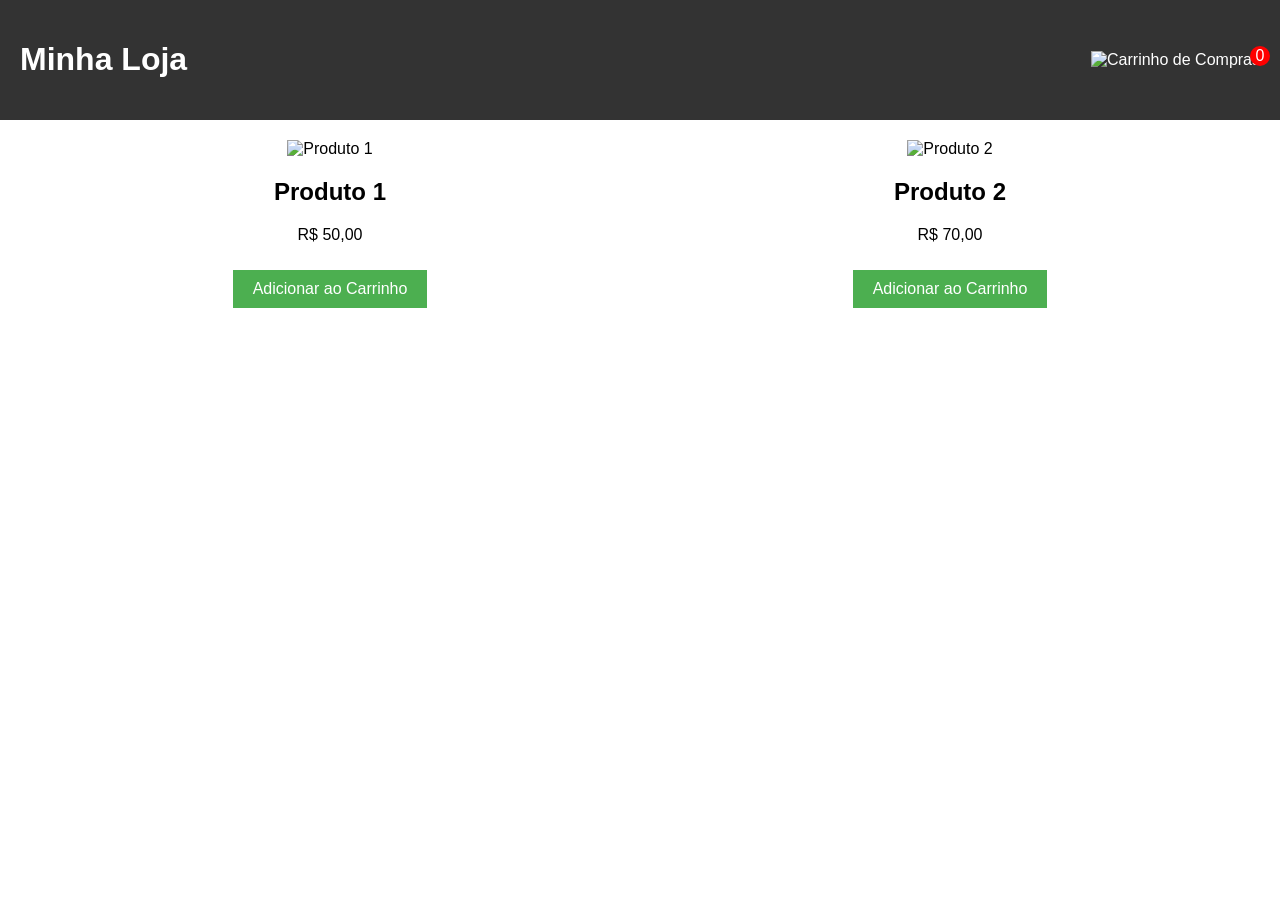
==== index.html @ ea7c8bf6 "Adicionando arquivos HTML, CSS e JS" ====
<!DOCTYPE html>
<html lang="pt-br">
<head>
  <meta charset="UTF-8">
  <meta http-equiv="X-UA-Compatible" content="IE=edge">
  <meta name="viewport" content="width=device-width, initial-scale=1.0">
  <title>Minha Loja</title>
  <link rel="stylesheet" href="/css/styles.css">
</head>
<body>
  <header>
    <h1>Minha Loja</h1>
    <div id="cart-icon">
      <img src="cart-icon.png" alt="Carrinho de Compras">
      <span id="cart-total">0</span>
    </div>
  </header>
  
  <main>
    <section class="products">
      <div class="product">
        <img src="product1.jpg" alt="Produto 1">
        <h2>Produto 1</h2>
        <p>R$ 50,00</p>
        <button class="add-to-cart" data-name="Produto 1" data-price="50">Adicionar ao Carrinho</button>
      </div>
      <div class="product">
        <img src="product2.jpg" alt="Produto 2">
        <h2>Produto 2</h2>
        <p>R$ 70,00</p>
        <button class="add-to-cart" data-name="Produto 2" data-price="70">Adicionar ao Carrinho</button>
      </div>
      <!-- Adicione mais produtos conforme necessário -->
    </section>
  </main>

  <div class="cart-overlay" id="cart-overlay">
    <div class="cart-modal">
      <h2>Carrinho de Compras</h2>
      <ul id="cart-items"></ul>
      <p id="cart-total-price">Total: R$ <span id="total-price">0</span></p>
      <button id="close-cart">X</button>
      <button id="checkout-button">Concluir Compra</button>
    </div>
  </div>

  <script src="/js/script.js"></script>
</body>
</html>
---- css/styles.css ----
/* Adicione ou ajuste o estilo conforme necessário */

body {
  font-family: Arial, sans-serif;
  margin: 0;
  padding: 0;
}

header {
  background-color: #333;
  color: #fff;
  display: flex;
  justify-content: space-between;
  align-items: center;
  padding: 20px;
}

#cart-icon {
  position: relative;
  cursor: pointer;
}

#cart-icon img {
  width: 30px;
}

#cart-total {
  position: absolute;
  top: -5px;
  right: -10px;
  background-color: red;
  color: white;
  border-radius: 50%;
  width: 20px;
  height: 20px;
  display: flex;
  justify-content: center;
  align-items: center;
}

main {
  padding: 20px;
}

.products {
  display: flex;
  flex-wrap: wrap;
  justify-content: space-around;
}

.product {
  width: 200px;
  margin-bottom: 20px;
  text-align: center;
}

.product img {
  width: 100%;
}

.add-to-cart {
  background-color: #4CAF50;
  border: none;
  color: white;
  padding: 10px 20px;
  text-align: center;
  text-decoration: none;
  display: inline-block;
  font-size: 16px;
  margin-top: 10px;
  cursor: pointer;
}

.cart-overlay {
  display: none;
  position: fixed;
  top: 0;
  left: 0;
  width: 100%;
  height: 100%;
  background-color: rgba(0, 0, 0, 0.5);
  justify-content: center;
  align-items: center;
}

.cart-modal {
  background-color: white;
  padding: 20px;
  border-radius: 5px;
  position: relative;
}

#close-cart {
  position: absolute;
  top: 10px;
  right: 10px;
}

#checkout-button {
  display: block;
  width: 100%;
  padding: 10px;
  margin-top: 20px;
}

.decrease-button {
  background-color: #f44336;
  border: none;
  color: white;
  padding: 5px 10px;
  text-align: center;
  text-decoration: none;
  display: inline-block;
  font-size: 14px;
  margin-top: 5px;
  margin-left: 10px;
  cursor: pointer;
}
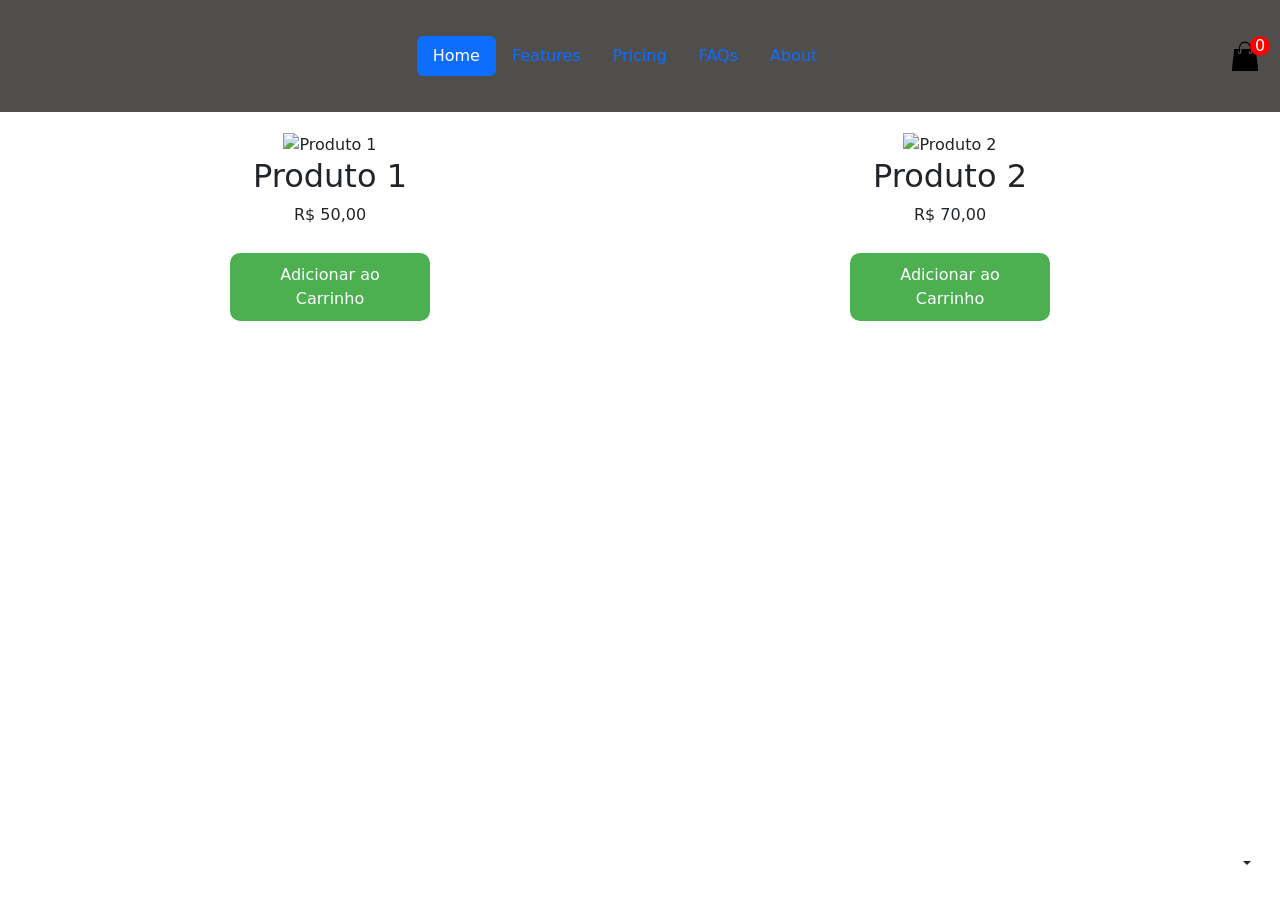
==== commit f2fb4a83: "Importando o Bootstrap" ====
--- a/index.html
+++ b/index.html
@@ -6,44 +6,90 @@
   <meta name="viewport" content="width=device-width, initial-scale=1.0">
   <title>Minha Loja</title>
   <link rel="stylesheet" href="/css/styles.css">
+  <link href="https://cdn.jsdelivr.net/npm/bootstrap@5.3.3/dist/css/bootstrap.min.css" rel="stylesheet" integrity="sha384-QWTKZyjpPEjISv5WaRU9OFeRpok6YctnYmDr5pNlyT2bRjXh0JMhjY6hW+ALEwIH" crossorigin="anonymous">
 </head>
-<body>
+  <!--Barra navegavel importada do bootstrap-->
   <header>
-    <h1>Minha Loja</h1>
-    <div id="cart-icon">
-      <img src="cart-icon.png" alt="Carrinho de Compras">
+    <div class="container">
+      <header class="d-flex justify-content-center py-3">
+        <ul class="nav nav-pills">
+          <li class="nav-item"><a href="#" class="nav-link active" aria-current="page">Home</a></li>
+          <li class="nav-item"><a href="#" class="nav-link">Features</a></li>
+          <li class="nav-item"><a href="#" class="nav-link">Pricing</a></li>
+          <li class="nav-item"><a href="#" class="nav-link">FAQs</a></li>
+          <li class="nav-item"><a href="#" class="nav-link">About</a></li>
+        </ul>
+      </header>
+    </div>
+     <!--Icone sacola de compras-->
+     <div id="cart-icon">
+      <img src="/img/sacola-de-compras-50-esc.png" alt="Sacola de Compras">
       <span id="cart-total">0</span>
     </div>
   </header>
-  
-  <main>
-    <section class="products">
-      <div class="product">
-        <img src="product1.jpg" alt="Produto 1">
-        <h2>Produto 1</h2>
-        <p>R$ 50,00</p>
-        <button class="add-to-cart" data-name="Produto 1" data-price="50">Adicionar ao Carrinho</button>
+  <body>
+    <main>
+      <section class="products">
+        <div class="product">
+          <img src="product1.jpg" alt="Produto 1">
+          <h2>Produto 1</h2>
+          <p>R$ 50,00</p>
+          <button class="add-to-cart" data-name="Produto 1" data-price="50">Adicionar ao Carrinho</button>
+        </div>
+        <div class="product">
+          <img src="product2.jpg" alt="Produto 2">
+          <h2>Produto 2</h2>
+          <p>R$ 70,00</p>
+          <button class="add-to-cart" data-name="Produto 2" data-price="70">Adicionar ao Carrinho</button>
+        </div>
+        <!-- Adicione mais produtos conforme necessário -->
+      </section>
+    </main>
+
+
+    <div class="cart-overlay" id="cart-overlay">
+      <div class="cart-modal">
+        <h2>Sacola de Compras</h2>
+        <ul id="cart-items"></ul>
+        <p id="cart-total-price">Total: R$ <span id="total-price">0</span></p>
+        <button id="close-cart">X</button>
+        <button id="checkout-button">Concluir Compra</button>
       </div>
-      <div class="product">
-        <img src="product2.jpg" alt="Produto 2">
-        <h2>Produto 2</h2>
-        <p>R$ 70,00</p>
-        <button class="add-to-cart" data-name="Produto 2" data-price="70">Adicionar ao Carrinho</button>
-      </div>
-      <!-- Adicione mais produtos conforme necessário -->
-    </section>
-  </main>
+    </div>
+      <!--Modo noturno-->
+    <div class="dropdown position-fixed bottom-0 end-0 mb-3 me-3 bd-mode-toggle">
+        <button class="btn btn-bd-primary py-2 dropdown-toggle d-flex align-items-center" id="bd-theme" type="button" aria-expanded="false" data-bs-toggle="dropdown" aria-label="Toggle theme (dark)">
+          <svg class="bi my-1 theme-icon-active" width="1em" height="1em"><use href="#moon-stars-fill"></use></svg>
+          <span class="visually-hidden" id="bd-theme-text">Toggle theme</span>
+        </button>
+        <ul class="dropdown-menu dropdown-menu-end shadow" aria-labelledby="bd-theme-text" style="">
+          <li>
+            <button type="button" class="dropdown-item d-flex align-items-center" data-bs-theme-value="light" aria-pressed="false">
+              <svg class="bi me-2 opacity-50" width="1em" height="1em"><use href="#sun-fill"></use></svg>
+              Light
+              <svg class="bi ms-auto d-none" width="1em" height="1em"><use href="#check2"></use></svg>
+            </button>
+          </li>
+          <li>
+            <button type="button" class="dropdown-item d-flex align-items-center active" data-bs-theme-value="dark" aria-pressed="true">
+              <svg class="bi me-2 opacity-50" width="1em" height="1em"><use href="#moon-stars-fill"></use></svg>
+              Dark
+              <svg class="bi ms-auto d-none" width="1em" height="1em"><use href="#check2"></use></svg>
+            </button>
+          </li>
+          <li>
+            <button type="button" class="dropdown-item d-flex align-items-center" data-bs-theme-value="auto" aria-pressed="false">
+              <svg class="bi me-2 opacity-50" width="1em" height="1em"><use href="#circle-half"></use></svg>
+              Auto
+              <svg class="bi ms-auto d-none" width="1em" height="1em"><use href="#check2"></use></svg>
+            </button>
+          </li>
+        </ul>
+    </div>
 
-  <div class="cart-overlay" id="cart-overlay">
-    <div class="cart-modal">
-      <h2>Carrinho de Compras</h2>
-      <ul id="cart-items"></ul>
-      <p id="cart-total-price">Total: R$ <span id="total-price">0</span></p>
-      <button id="close-cart">X</button>
-      <button id="checkout-button">Concluir Compra</button>
-    </div>
-  </div>
+    <script src="/js/script.js"></script>
+    <script src="../assets/dist/js/bootstrap.bundle.min.js"></script>
+    <script src="https://cdn.jsdelivr.net/npm/bootstrap@5.3.3/dist/js/bootstrap.bundle.min.js" integrity="sha384-YvpcrYf0tY3lHB60NNkmXc5s9fDVZLESaAA55NDzOxhy9GkcIdslK1eN7N6jIeHz" crossorigin="anonymous"></script>
+  </body>
+</html>
 
-  <script src="/js/script.js"></script>
-</body>
-</html>
--- a/css/styles.css
+++ b/css/styles.css
@@ -1,3 +1,4 @@
+
 /* Adicione ou ajuste o estilo conforme necessário */
 
 body {
@@ -7,7 +8,7 @@
 }
 
 header {
-  background-color: #333;
+  background-color: #504d4d;
   color: #fff;
   display: flex;
   justify-content: space-between;
@@ -69,6 +70,7 @@
   font-size: 16px;
   margin-top: 10px;
   cursor: pointer;
+  border-radius: 10px;
 }
 
 .cart-overlay {
@@ -88,6 +90,7 @@
   padding: 20px;
   border-radius: 5px;
   position: relative;
+  border-radius: 10px;
 }
 
 #close-cart {
@@ -97,10 +100,12 @@
 }
 
 #checkout-button {
+  background-color: #4CAF50;
   display: block;
-  width: 100%;
+  width: 60%;
   padding: 10px;
-  margin-top: 20px;
+  border-radius: 10px;
+  margin:0 auto;
 }
 
 .decrease-button {
@@ -116,3 +121,19 @@
   margin-left: 10px;
   cursor: pointer;
 }
+
+.form-control-dark {
+  border-color: var(--bs-gray);
+}
+.form-control-dark:focus {
+  border-color: #fff;
+  box-shadow: 0 0 0 .25rem rgba(255, 255, 255, .25);
+}
+
+.text-small {
+  font-size: 85%;
+}
+
+.dropdown-toggle:not(:focus) {
+  outline: 0;
+}
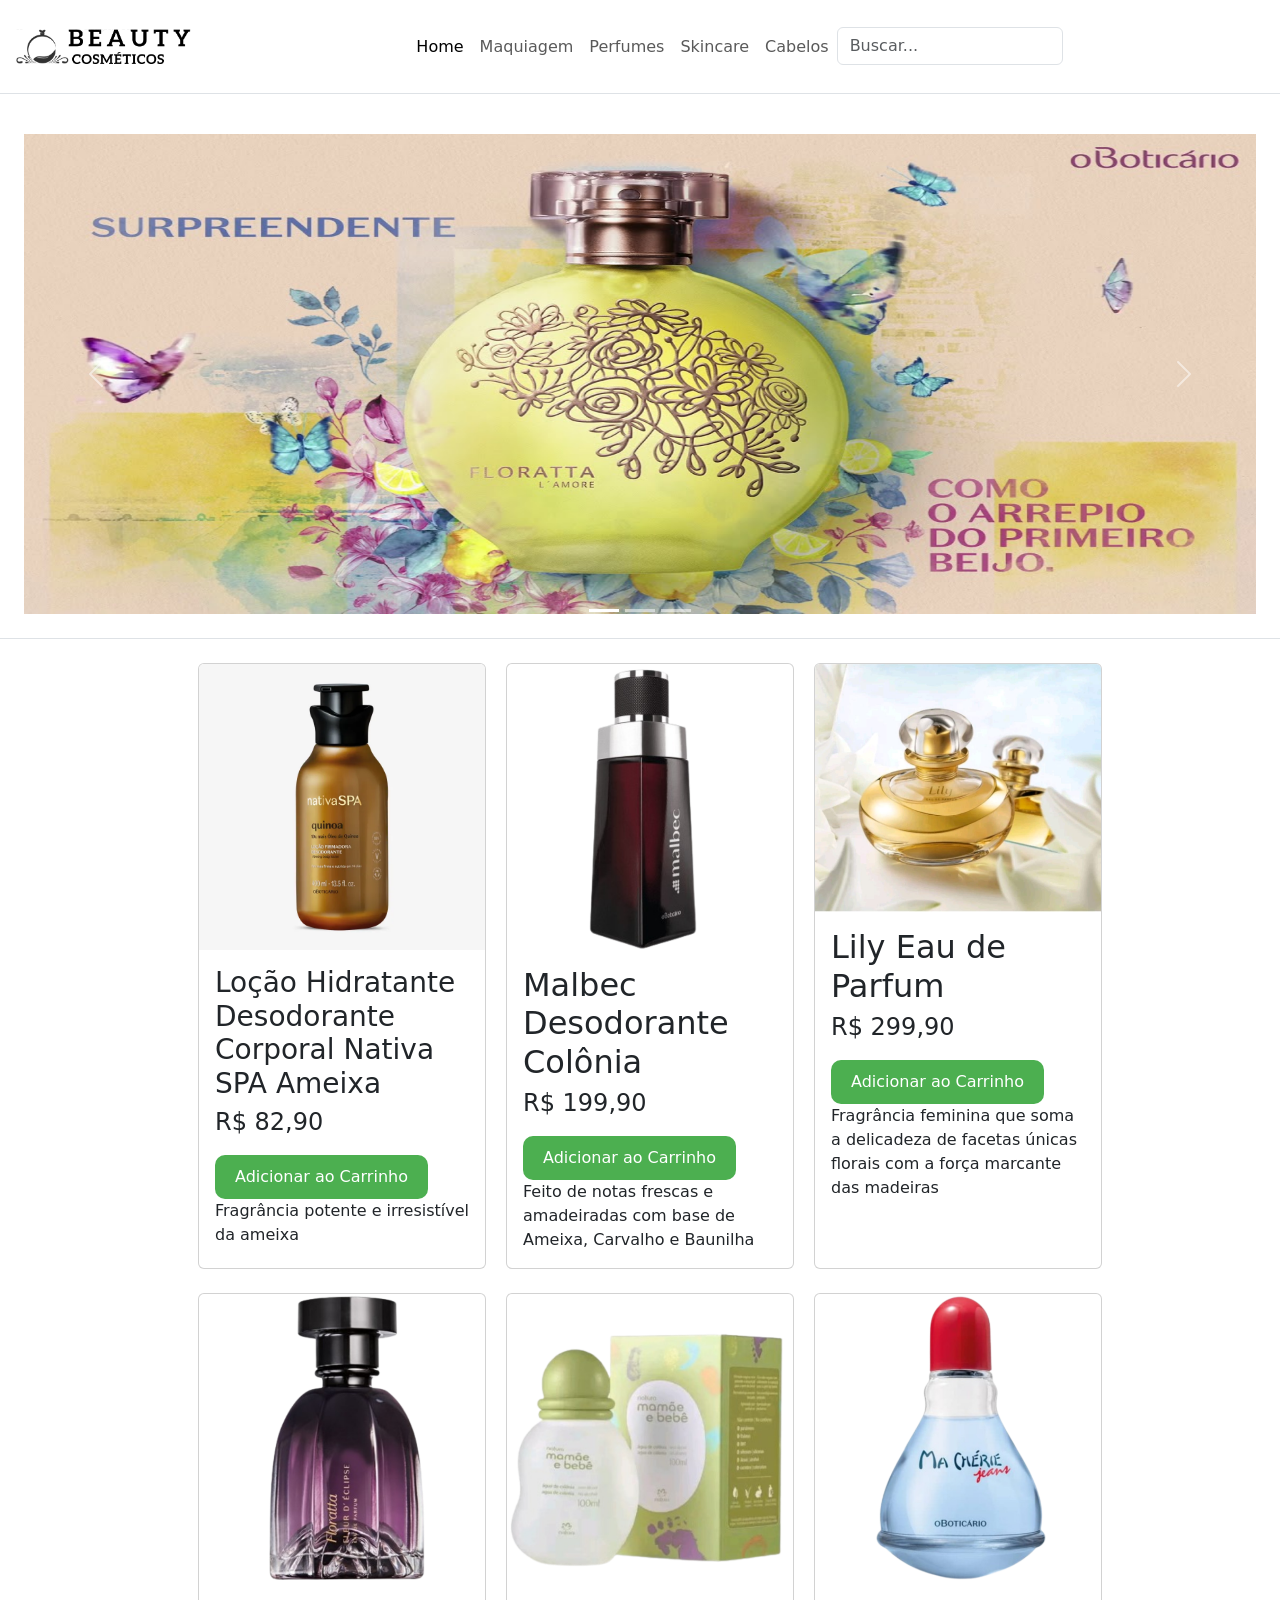
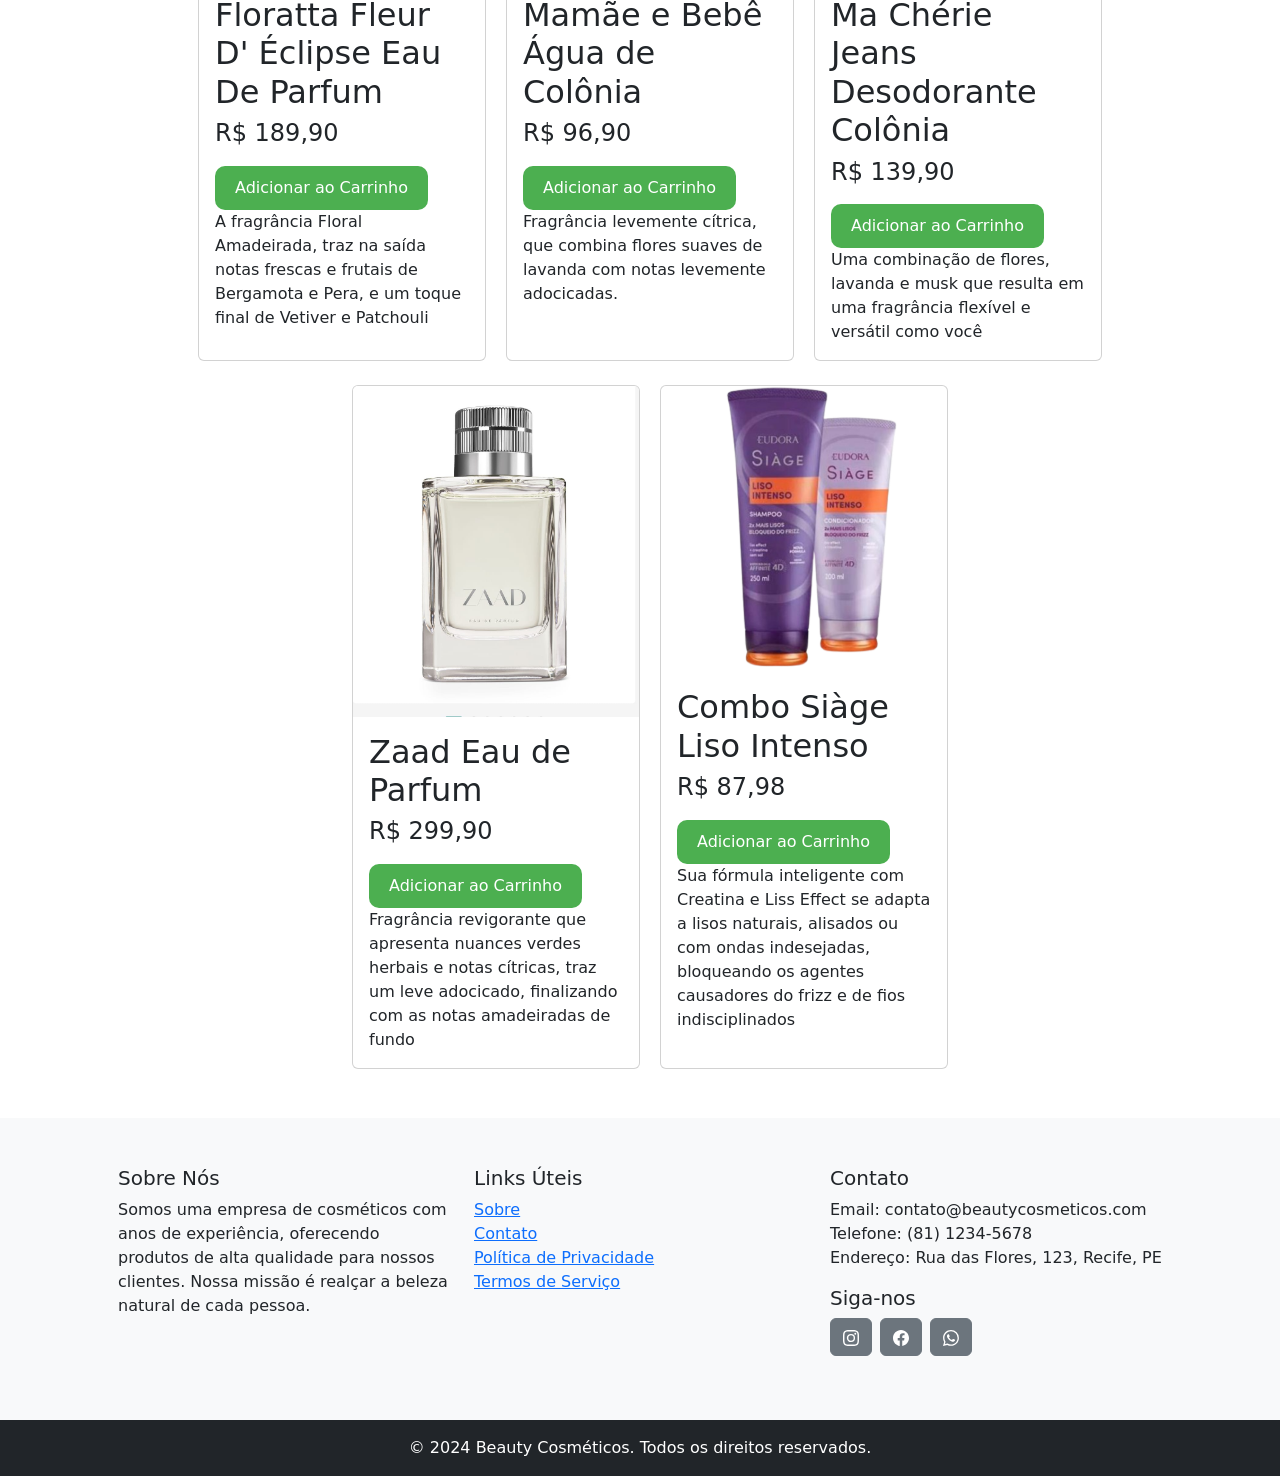
==== commit b63bdc9c: "Adicionando mais produtos e paginas de produtos" ====
--- a/index.html
+++ b/index.html
@@ -1,95 +1,235 @@
-<!DOCTYPE html>
+<!doctype html>
 <html lang="pt-br">
-<head>
-  <meta charset="UTF-8">
-  <meta http-equiv="X-UA-Compatible" content="IE=edge">
-  <meta name="viewport" content="width=device-width, initial-scale=1.0">
-  <title>Minha Loja</title>
-  <link rel="stylesheet" href="/css/styles.css">
-  <link href="https://cdn.jsdelivr.net/npm/bootstrap@5.3.3/dist/css/bootstrap.min.css" rel="stylesheet" integrity="sha384-QWTKZyjpPEjISv5WaRU9OFeRpok6YctnYmDr5pNlyT2bRjXh0JMhjY6hW+ALEwIH" crossorigin="anonymous">
-</head>
-  <!--Barra navegavel importada do bootstrap-->
-  <header>
-    <div class="container">
-      <header class="d-flex justify-content-center py-3">
-        <ul class="nav nav-pills">
-          <li class="nav-item"><a href="#" class="nav-link active" aria-current="page">Home</a></li>
-          <li class="nav-item"><a href="#" class="nav-link">Features</a></li>
-          <li class="nav-item"><a href="#" class="nav-link">Pricing</a></li>
-          <li class="nav-item"><a href="#" class="nav-link">FAQs</a></li>
-          <li class="nav-item"><a href="#" class="nav-link">About</a></li>
-        </ul>
-      </header>
-    </div>
-     <!--Icone sacola de compras-->
-     <div id="cart-icon">
-      <img src="/img/sacola-de-compras-50-esc.png" alt="Sacola de Compras">
-      <span id="cart-total">0</span>
-    </div>
-  </header>
-  <body>
-    <main>
-      <section class="products">
-        <div class="product">
-          <img src="product1.jpg" alt="Produto 1">
-          <h2>Produto 1</h2>
-          <p>R$ 50,00</p>
-          <button class="add-to-cart" data-name="Produto 1" data-price="50">Adicionar ao Carrinho</button>
+  <head>
+    <meta charset="utf-8">
+    <meta name="viewport" content="width=device-width, initial-scale=1">
+    <title>Beauty Cosméticos</title>
+    <link href="/css/styles.css" rel="stylesheet">
+    <link href="https://cdn.jsdelivr.net/npm/bootstrap@5.3.3/dist/css/bootstrap.min.css" rel="stylesheet" integrity="sha384-QWTKZyjpPEjISv5WaRU9OFeRpok6YctnYmDr5pNlyT2bRjXh0JMhjY6hW+ALEwIH" crossorigin="anonymous">
+  </head>
+
+  <body >
+    <header class="p-3 mb-3 border-bottom">
+        <nav class="navbar navbar-expand-sm navbar-light bg-ligth">
+            <a href="/index.html" class="navbar-brand mb-0 h1">
+                <img class="d-line-block aling-top" 
+                src="/img/logo.png" width="175" height="35" alt="Beauty Cosméticos">
+            </a>
+            <div class="collapse.navbar-collapse mx-auto" id="navbarNav"> 
+                <ul class="navbar-nav">
+                    <li class="nav-itm active">
+                        <a href="/index.html" class="nav-link active">Home</a>
+                    </li>
+                    <li class="nav-itm active">
+                        <a href="#" class="nav-link">Maquiagem</a>
+                    </li>
+                    <li class="nav-itm active">
+                        <a href="#" class="nav-link">Perfumes</a>
+                    </li>
+                    <li class="nav-itm active">
+                        <a href="#" class="nav-link">Skincare</a>
+                    </li>
+                    <li class="nav-itm active">
+                        <a href="#" class="nav-link">Cabelos</a>
+                    </li>
+
+                <form class="buscar" role="search">
+                    <input type="search" class="form-control" placeholder="Buscar..." aria-label="Buscar">
+                </form>
+                </ul>
+            </div>
+
+        </nav>
+    </header>
+
+    <div class="b-example-divider"></div>
+    <div id="products-carousel" class="carousel slide p-4 mb-4 border-bottom" data-bs-ride="carousel" data-bs-interval="4000">
+        <div class="carousel-indicators">
+            <button type="button" data-bs-target="#products-carousel" data-bs-slide-to="0" class="active" aria-current="true" aria-label="Slide 1"></button>
+            <button type="button" data-bs-target="#products-carousel" data-bs-slide-to="1" aria-label="Slide 2"></button>
+            <button type="button" data-bs-target="#products-carousel" data-bs-slide-to="2" aria-label="Slide 3"></button>
+          </div>
+        <div class="carousel-inner">
+          <div class="carousel-item active c-item">
+            <img src="./img/florata-teste.jpg" class="d-block w-100 c-img" alt="slide 1">
+          </div>
+          <div class="carousel-item c-item">
+            <img src="/img/malbec-teste.jpg" class="d-block w-100 c-img" alt="slide 2">
+          </div>
+          <div class="carousel-item c-item">
+            <img src="/img/malbec-teste2.jpg" class="d-block w-100 c-img" alt="slide 3">
+          </div>
         </div>
-        <div class="product">
-          <img src="product2.jpg" alt="Produto 2">
-          <h2>Produto 2</h2>
-          <p>R$ 70,00</p>
-          <button class="add-to-cart" data-name="Produto 2" data-price="70">Adicionar ao Carrinho</button>
-        </div>
-        <!-- Adicione mais produtos conforme necessário -->
-      </section>
-    </main>
-
-
-    <div class="cart-overlay" id="cart-overlay">
-      <div class="cart-modal">
-        <h2>Sacola de Compras</h2>
-        <ul id="cart-items"></ul>
-        <p id="cart-total-price">Total: R$ <span id="total-price">0</span></p>
-        <button id="close-cart">X</button>
-        <button id="checkout-button">Concluir Compra</button>
+        <section class = "carousel-control">
+            <button class="carousel-control-prev" type="button" data-bs-target="#products-carousel" data-bs-slide="prev">
+                <span class="carousel-control-prev-icon" aria-hidden="true"></span>
+                <span class="visually-hidden">Previous</span>
+            </button>
+            <button class="carousel-control-next" type="button" data-bs-target="#products-carousel" data-bs-slide="next">
+                <span class="carousel-control-next-icon" aria-hidden="true"></span>
+                <span class="visually-hidden">Next</span>
+            </button>
+        </section>
       </div>
-    </div>
-      <!--Modo noturno-->
-    <div class="dropdown position-fixed bottom-0 end-0 mb-3 me-3 bd-mode-toggle">
-        <button class="btn btn-bd-primary py-2 dropdown-toggle d-flex align-items-center" id="bd-theme" type="button" aria-expanded="false" data-bs-toggle="dropdown" aria-label="Toggle theme (dark)">
-          <svg class="bi my-1 theme-icon-active" width="1em" height="1em"><use href="#moon-stars-fill"></use></svg>
-          <span class="visually-hidden" id="bd-theme-text">Toggle theme</span>
-        </button>
-        <ul class="dropdown-menu dropdown-menu-end shadow" aria-labelledby="bd-theme-text" style="">
-          <li>
-            <button type="button" class="dropdown-item d-flex align-items-center" data-bs-theme-value="light" aria-pressed="false">
-              <svg class="bi me-2 opacity-50" width="1em" height="1em"><use href="#sun-fill"></use></svg>
-              Light
-              <svg class="bi ms-auto d-none" width="1em" height="1em"><use href="#check2"></use></svg>
-            </button>
-          </li>
-          <li>
-            <button type="button" class="dropdown-item d-flex align-items-center active" data-bs-theme-value="dark" aria-pressed="true">
-              <svg class="bi me-2 opacity-50" width="1em" height="1em"><use href="#moon-stars-fill"></use></svg>
-              Dark
-              <svg class="bi ms-auto d-none" width="1em" height="1em"><use href="#check2"></use></svg>
-            </button>
-          </li>
-          <li>
-            <button type="button" class="dropdown-item d-flex align-items-center" data-bs-theme-value="auto" aria-pressed="false">
-              <svg class="bi me-2 opacity-50" width="1em" height="1em"><use href="#circle-half"></use></svg>
-              Auto
-              <svg class="bi ms-auto d-none" width="1em" height="1em"><use href="#check2"></use></svg>
-            </button>
-          </li>
-        </ul>
-    </div>
-
-    <script src="/js/script.js"></script>
-    <script src="../assets/dist/js/bootstrap.bundle.min.js"></script>
+
+        <!-- Produtos-->
+      <main>
+        <section class="products-card">
+
+            <div class="card mb-4" style="width: 18rem;">
+                <a href="/product-1.html"><img src="/img/quinoa3.png" alt="spaAmeixa" class="card-img-top"></a>
+                <div class="card-body">
+                    <h3>Loção Hidratante Desodorante Corporal Nativa SPA Ameixa</h3>
+                    <h4>R$ 82,90</h4>
+                    <button class="add-to-cart" data-name="spaAmeixa" data-price="82.90">Adicionar ao Carrinho</button>
+                    <p class="card-text">Fragrância potente e irresistível da ameixa</p>
+                </div>
+              </div>
+
+              <div class="card mb-4" style="width: 18rem;">
+                <img src="/img/malbec.png" alt="malbec" class="card-img-top" >
+                <div class="card-body">
+                    <h2>Malbec Desodorante Colônia</h2>
+                    <h4>R$ 199,90</h4>
+                    <button class="add-to-cart" data-name="malbec" data-price="199.9">Adicionar ao Carrinho</button>
+                    <p class="card-text">Feito de notas frescas e amadeiradas com base de Ameixa, Carvalho e Baunilha</p>
+                </div>
+              </div>
+
+              <div class="card mb-4" style="width: 18rem;">
+                <img src="/img/lilieau.jpeg" alt="lilyEau" class="card-img-top" >
+                <div class="card-body">
+                    <h2>Lily Eau de Parfum </h2>
+                    <h4>R$ 299,90</h4>
+                    <button class="add-to-cart" data-name="lilyEau" data-price="299.9">Adicionar ao Carrinho</button>
+                    <p class="card-text">Fragrância feminina que soma a delicadeza de facetas únicas florais com a força marcante das madeiras</p>
+                </div>
+              </div>
+
+              <div class="card mb-4" style="width: 18rem;">
+                <img src="/img/floratta.png" alt="florataFleur" class="card-img-top" >
+                <div class="card-body">
+                    <h2>Floratta Fleur D' Éclipse Eau De Parfum</h2>
+                    <h4>R$ 189,90</h4>
+                    <button class="add-to-cart" data-name="florataFleur" data-price="189.9">Adicionar ao Carrinho</button>
+                    <p class="card-text">A fragrância Floral Amadeirada, traz na saída notas frescas e frutais de Bergamota e Pera, e um toque final de Vetiver e Patchouli</p>
+                </div>
+              </div>
+
+              <div class="card mb-4" style="width: 18rem;">
+                <img src="/img/maebb.png" alt="mamaeBebe" class="card-img-top" >
+                <div class="card-body">
+                    <h2>Mamãe e Bebê Água de Colônia</h2>
+                    <h4>R$ 96,90</h4>
+                    <button class="add-to-cart" data-name="mamaeBebe" data-price="96.9">Adicionar ao Carrinho</button>
+                    <p class="card-text">Fragrância levemente cítrica, que combina flores suaves de lavanda com notas levemente adocicadas.</p>
+                </div>
+              </div>  
+
+              <div class="card mb-4" style="width: 18rem;">
+                <img src="/img/macherie.png" alt="maCherie" class="card-img-top" >
+                <div class="card-body">
+                    <h2>Ma Chérie Jeans Desodorante Colônia</h2>
+                    <h4>R$ 139,90</h4>
+                    <button class="add-to-cart" data-name="maCherie" data-price="139.9">Adicionar ao Carrinho</button>
+                    <p class="card-text">Uma combinação de flores, lavanda e musk que resulta em uma fragrância flexível e versátil como você</p>
+                </div>
+              </div> 
+
+              <div class="card mb-4" style="width: 18rem;">
+                <img src="/img/zaadEau.jpeg" alt="zaadEau" class="card-img-top" >
+                <div class="card-body">
+                    <h2>Zaad Eau de Parfum</h2>
+                    <h4>R$ 299,90</h4>
+                    <button class="add-to-cart" data-name="zaadEau" data-price="299.9">Adicionar ao Carrinho</button>
+                    <p class="card-text">Fragrância revigorante que apresenta nuances verdes herbais e notas cítricas, traz um leve adocicado, finalizando com as notas amadeiradas de fundo</p>
+                </div>
+              </div> 
+
+              <div class="card mb-4" style="width: 18rem;">
+                <img src="/img/siege.png" alt="siege" class="card-img-top" >
+                <div class="card-body">
+                    <h2>Combo Siàge Liso Intenso</h2>
+                    <h4>R$ 87,98</h4>
+                    <button class="add-to-cart" data-name="siege" data-price="87.98">Adicionar ao Carrinho</button>
+                    <p class="card-text">Sua fórmula inteligente com Creatina e Liss Effect se adapta a lisos naturais, alisados ou com ondas indesejadas, bloqueando os agentes causadores do frizz e de fios indisciplinados</p>
+                </div>
+              </div> 
+
+        </section>
+      </main>
+
+     <!-----------Importando o JavaScript----------->
+     <script src="/js/script.js"></script>
+     <script src="js/events.js"></script>
+     <script src="js/cart.js"></script>
+     <script src="js/comments.js"></script>
+
+     <script src="https://code.jquery.com/jquery-3.5.1.slim.min.js"></script>
+     <script src="https://cdn.jsdelivr.net/npm/@popperjs/core@2.5.4/dist/umd/popper.min.js"></script>
+     <script src="https://stackpath.bootstrapcdn.com/bootstrap/4.5.2/js/bootstrap.min.js"></script>
     <script src="https://cdn.jsdelivr.net/npm/bootstrap@5.3.3/dist/js/bootstrap.bundle.min.js" integrity="sha384-YvpcrYf0tY3lHB60NNkmXc5s9fDVZLESaAA55NDzOxhy9GkcIdslK1eN7N6jIeHz" crossorigin="anonymous"></script>
   </body>
+
+  <footer class="bg-light">
+    <div class="container p-5">
+        <div class="row">
+            <!-- Sobre a empresa -->
+            <div class="col-md-4">
+                <h5>Sobre Nós</h5>
+                <p>Somos uma empresa de cosméticos com anos de experiência, oferecendo produtos de alta qualidade para nossos clientes. Nossa missão é realçar a beleza natural de cada pessoa.</p>
+            </div>
+            
+            <!-- Links úteis -->
+            <div class="col-md-4">
+                <h5>Links Úteis</h5>
+                <ul class="list-unstyled">
+                    <li><a href="#">Sobre</a></li>
+                    <li><a href="#">Contato</a></li>
+                    <li><a href="#">Política de Privacidade</a></li>
+                    <li><a href="#">Termos de Serviço</a></li>
+                </ul>
+            </div>
+            
+            <!-- Informações de contato -->
+            <div class="col-md-4">
+                <h5>Contato</h5>
+                <ul class="list-unstyled">
+                    <li>Email: contato@beautycosmeticos.com</li>
+                    <li>Telefone: (81) 1234-5678</li>
+                    <li>Endereço: Rua das Flores, 123, Recife, PE</li>
+                </ul>
+                
+                <!-- Redes Sociais -->
+                <h5>Siga-nos</h5>
+                <ul class="list-unstyled d-flex">
+                    <li><button type="button" class="btn btn-secondary me-2">
+                        <svg xmlns="http://www.w3.org/2000/svg" width="16" height="16" fill="currentColor" class="bi bi-instagram" viewBox="0 0 16 16">
+                        <path d="M8 0C5.829 0 5.556.01 4.703.048 3.85.088 3.269.222 2.76.42a3.9 3.9 0 0 0-1.417.923A3.9 3.9 0 0 0 .42 2.76C.222 3.268.087 3.85.048 4.7.01 5.555 0 5.827 0 8.001c0 2.172.01 2.444.048 3.297.04.852.174 1.433.372 1.942.205.526.478.972.923 1.417.444.445.89.719 1.416.923.51.198 1.09.333 1.942.372C5.555 15.99 5.827 16 8 16s2.444-.01 3.298-.048c.851-.04 1.434-.174 1.943-.372a3.9 3.9 0 0 0 1.416-.923c.445-.445.718-.891.923-1.417.197-.509.332-1.09.372-1.942C15.99 10.445 16 10.173 16 8s-.01-2.445-.048-3.299c-.04-.851-.175-1.433-.372-1.941a3.9 3.9 0 0 0-.923-1.417A3.9 3.9 0 0 0 13.24.42c-.51-.198-1.092-.333-1.943-.372C10.443.01 10.172 0 7.998 0zm-.717 1.442h.718c2.136 0 2.389.007 3.232.046.78.035 1.204.166 1.486.275.373.145.64.319.92.599s.453.546.598.92c.11.281.24.705.275 1.485.039.843.047 1.096.047 3.231s-.008 2.389-.047 3.232c-.035.78-.166 1.203-.275 1.485a2.5 2.5 0 0 1-.599.919c-.28.28-.546.453-.92.598-.28.11-.704.24-1.485.276-.843.038-1.096.047-3.232.047s-2.39-.009-3.233-.047c-.78-.036-1.203-.166-1.485-.276a2.5 2.5 0 0 1-.92-.598 2.5 2.5 0 0 1-.6-.92c-.109-.281-.24-.705-.275-1.485-.038-.843-.046-1.096-.046-3.233s.008-2.388.046-3.231c.036-.78.166-1.204.276-1.486.145-.373.319-.64.599-.92s.546-.453.92-.598c.282-.11.705-.24 1.485-.276.738-.034 1.024-.044 2.515-.045zm4.988 1.328a.96.96 0 1 0 0 1.92.96.96 0 0 0 0-1.92m-4.27 1.122a4.109 4.109 0 1 0 0 8.217 4.109 4.109 0 0 0 0-8.217m0 1.441a2.667 2.667 0 1 1 0 5.334 2.667 2.667 0 0 1 0-5.334"></path>
+                        </svg>
+                    </button></li>
+
+                    <li><button type="button" class="btn btn-secondary me-2">
+                        <svg xmlns="http://www.w3.org/2000/svg" width="16" height="16" fill="currentColor" class="bi bi-facebook" viewBox="0 0 16 16">
+                        <path d="M16 8.049c0-4.446-3.582-8.05-8-8.05C3.58 0-.002 3.603-.002 8.05c0 4.017 2.926 7.347 6.75 7.951v-5.625h-2.03V8.05H6.75V6.275c0-2.017 1.195-3.131 3.022-3.131.876 0 1.791.157 1.791.157v1.98h-1.009c-.993 0-1.303.621-1.303 1.258v1.51h2.218l-.354 2.326H9.25V16c3.824-.604 6.75-3.934 6.75-7.951"></path>
+                        </svg>
+                    </button></li>
+
+                    <li><button type="button" class="btn btn-secondary me-2">
+                        <svg xmlns="http://www.w3.org/2000/svg" width="16" height="16" fill="currentColor" class="bi bi-whatsapp" viewBox="0 0 16 16">
+                        <path d="M13.601 2.326A7.85 7.85 0 0 0 7.994 0C3.627 0 .068 3.558.064 7.926c0 1.399.366 2.76 1.057 3.965L0 16l4.204-1.102a7.9 7.9 0 0 0 3.79.965h.004c4.368 0 7.926-3.558 7.93-7.93A7.9 7.9 0 0 0 13.6 2.326zM7.994 14.521a6.6 6.6 0 0 1-3.356-.92l-.24-.144-2.494.654.666-2.433-.156-.251a6.56 6.56 0 0 1-1.007-3.505c0-3.626 2.957-6.584 6.591-6.584a6.56 6.56 0 0 1 4.66 1.931 6.56 6.56 0 0 1 1.928 4.66c-.004 3.639-2.961 6.592-6.592 6.592m3.615-4.934c-.197-.099-1.17-.578-1.353-.646-.182-.065-.315-.099-.445.099-.133.197-.513.646-.627.775-.114.133-.232.148-.43.05-.197-.1-.836-.308-1.592-.985-.59-.525-.985-1.175-1.103-1.372-.114-.198-.011-.304.088-.403.087-.088.197-.232.296-.346.1-.114.133-.198.198-.33.065-.134.034-.248-.015-.347-.05-.099-.445-1.076-.612-1.47-.16-.389-.323-.335-.445-.34-.114-.007-.247-.007-.38-.007a.73.73 0 0 0-.529.247c-.182.198-.691.677-.691 1.654s.71 1.916.81 2.049c.098.133 1.394 2.132 3.383 2.992.47.205.84.326 1.129.418.475.152.904.129 1.246.08.38-.058 1.171-.48 1.338-.943.164-.464.164-.86.114-.943-.049-.084-.182-.133-.38-.232"></path>
+                        </svg>
+                    </button></li>
+                </ul>
+            </div>
+        </div>
+    </div>
+        
+    <!-- Direitos Autorais -->
+    <div class="text-center p-3 bg-dark text-white">
+        &copy; 2024 Beauty Cosméticos. Todos os direitos reservados.
+    </div>
+    
+</footer>
+
 </html>
-
--- a/css/styles.css
+++ b/css/styles.css
@@ -1,52 +1,27 @@
-
-/* Adicione ou ajuste o estilo conforme necessário */
-
-body {
-  font-family: Arial, sans-serif;
-  margin: 0;
-  padding: 0;
+/* Customisando o carrocel*/
+.c-item {
+  height: 480px;
 }
 
-header {
-  background-color: #504d4d;
-  color: #fff;
-  display: flex;
-  justify-content: space-between;
-  align-items: center;
-  padding: 20px;
+.c-img {
+  height: 100%;
+  object-fit:fill;
 }
 
-#cart-icon {
-  position: relative;
-  cursor: pointer;
+.card{
+  margin-left: 20px;
 }
 
-#cart-icon img {
-  width: 30px;
+.list-unstyled d-flex{
+  margin: 5px;
 }
+/*-----------------------*/
 
-#cart-total {
-  position: absolute;
-  top: -5px;
-  right: -10px;
-  background-color: red;
-  color: white;
-  border-radius: 50%;
-  width: 20px;
-  height: 20px;
-  display: flex;
-  justify-content: center;
-  align-items: center;
-}
-
-main {
-  padding: 20px;
-}
-
-.products {
+.products-card {
   display: flex;
   flex-wrap: wrap;
-  justify-content: space-around;
+  padding: 0px 40px 25px 40px;
+  justify-content: center;
 }
 
 .product {
@@ -85,55 +60,27 @@
   align-items: center;
 }
 
-.cart-modal {
-  background-color: white;
-  padding: 20px;
-  border-radius: 5px;
-  position: relative;
-  border-radius: 10px;
+.col-md-6 {
+  text-align: justify;
+  font-family: sans-serif;
 }
 
-#close-cart {
-  position: absolute;
-  top: 10px;
-  right: 10px;
+.id {
+  text-align: justify;
+  font-family: sans-serif;
 }
 
-#checkout-button {
-  background-color: #4CAF50;
-  display: block;
-  width: 60%;
-  padding: 10px;
-  border-radius: 10px;
-  margin:0 auto;
+.footer {
+  background-color: lightblue;
+
 }
 
-.decrease-button {
-  background-color: #f44336;
-  border: none;
-  color: white;
-  padding: 5px 10px;
-  text-align: center;
-  text-decoration: none;
-  display: inline-block;
-  font-size: 14px;
-  margin-top: 5px;
-  margin-left: 10px;
-  cursor: pointer;
+.star {
+font-size: 20px;
+cursor: pointer;
 }
 
-.form-control-dark {
-  border-color: var(--bs-gray);
+.star:hover,
+.rated {
+color: gold;
 }
-.form-control-dark:focus {
-  border-color: #fff;
-  box-shadow: 0 0 0 .25rem rgba(255, 255, 255, .25);
-}
-
-.text-small {
-  font-size: 85%;
-}
-
-.dropdown-toggle:not(:focus) {
-  outline: 0;
-}
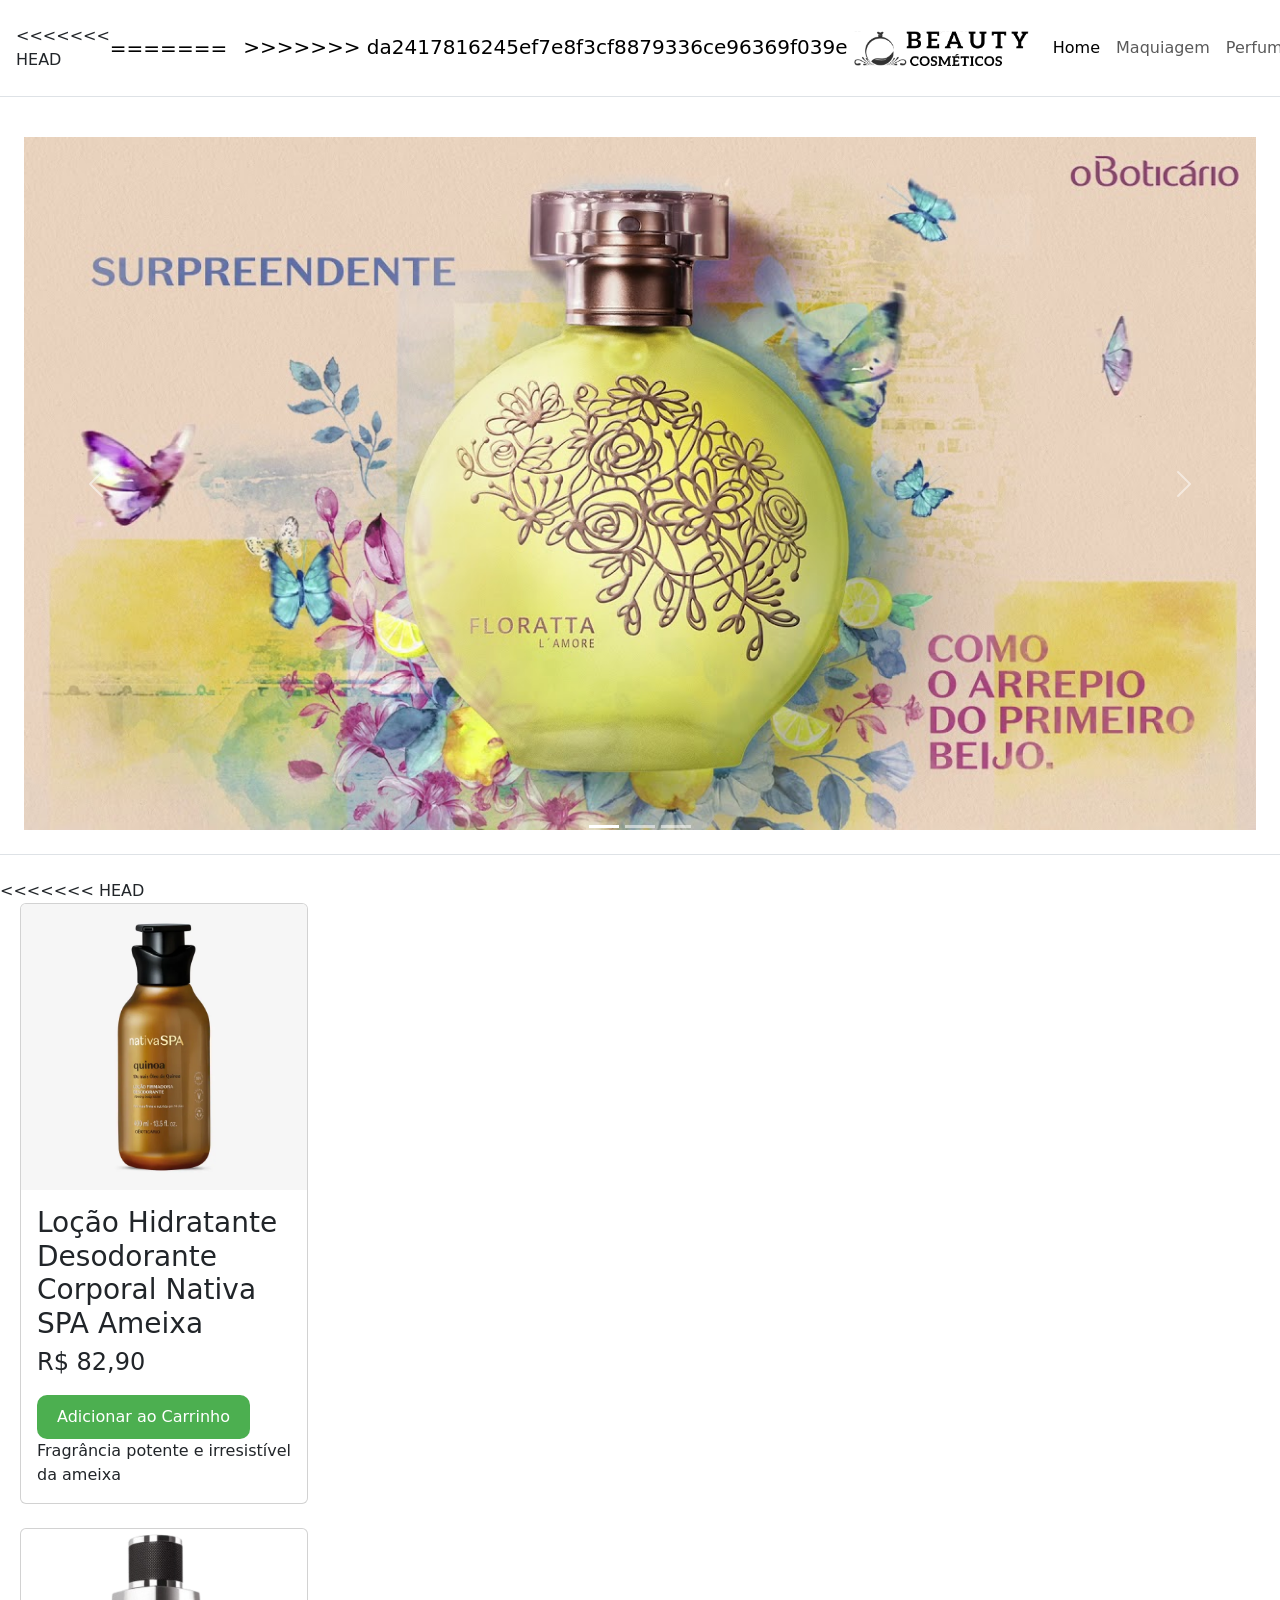
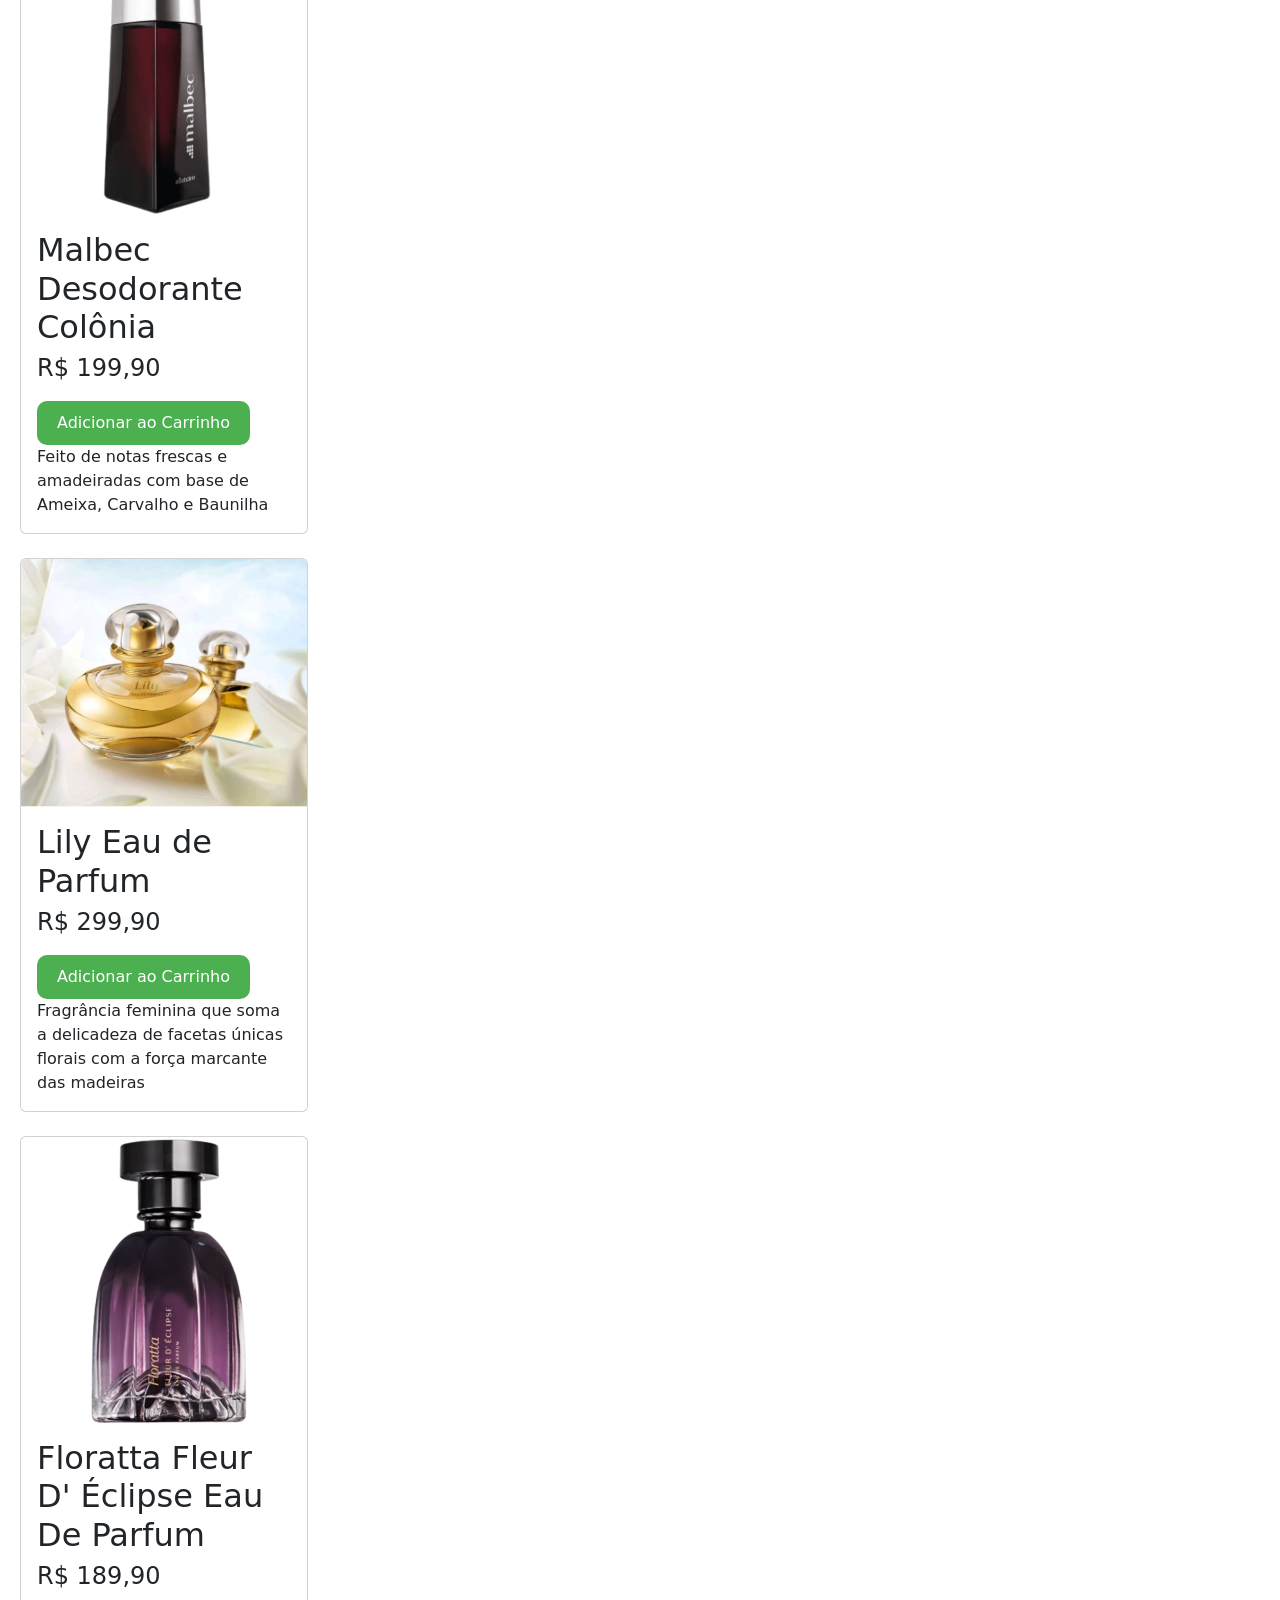
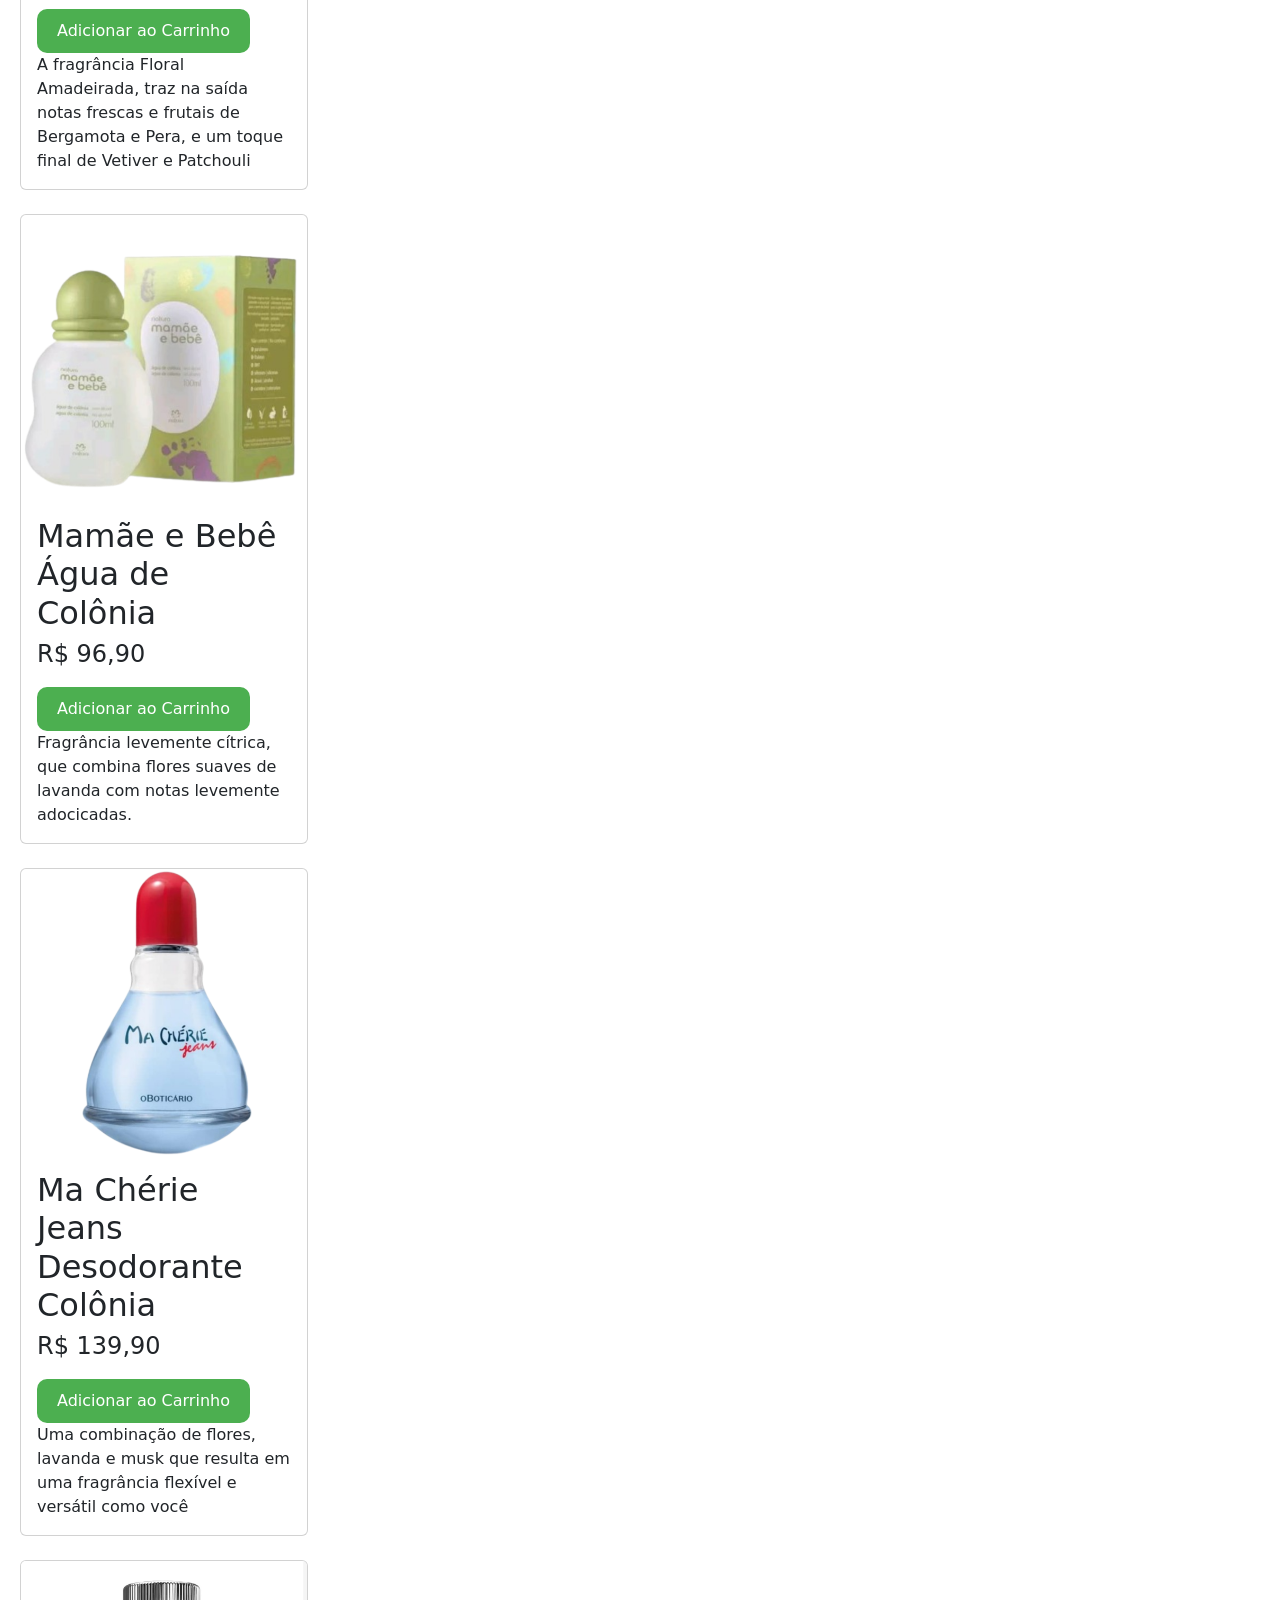
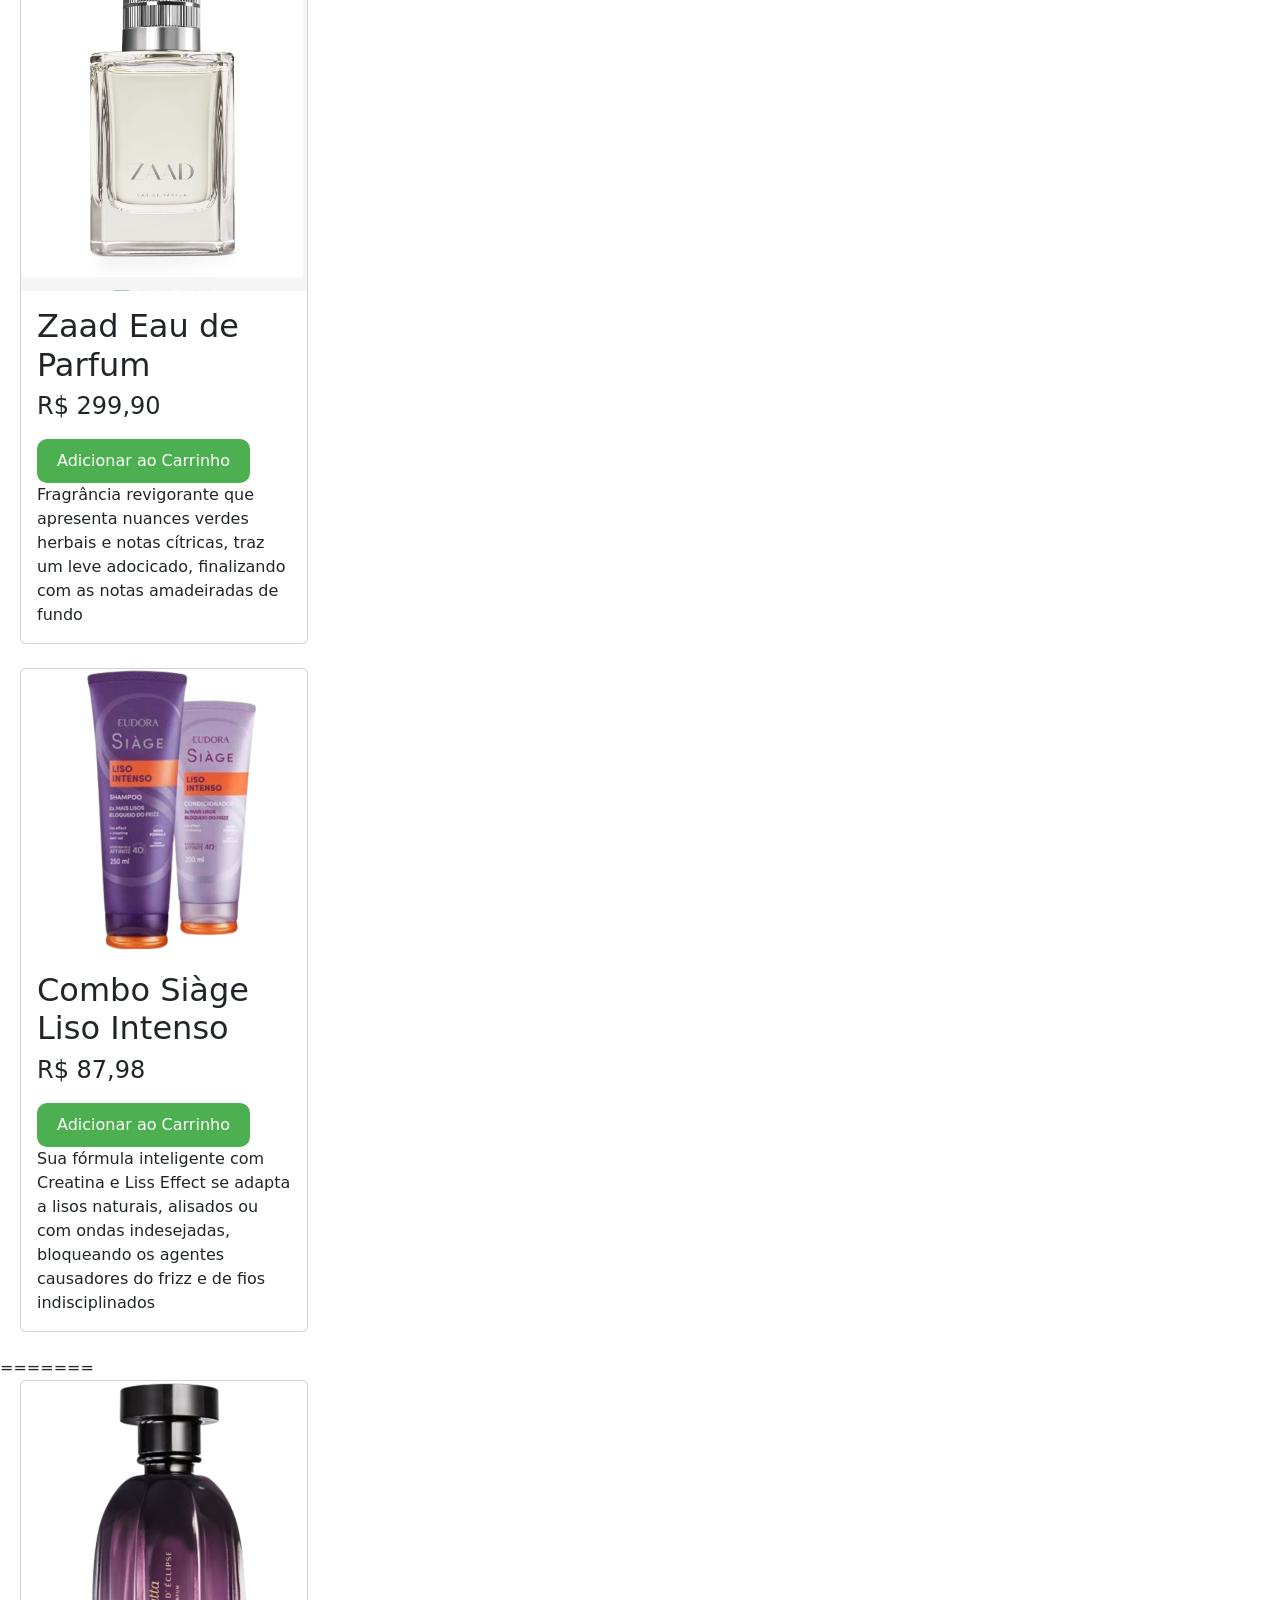
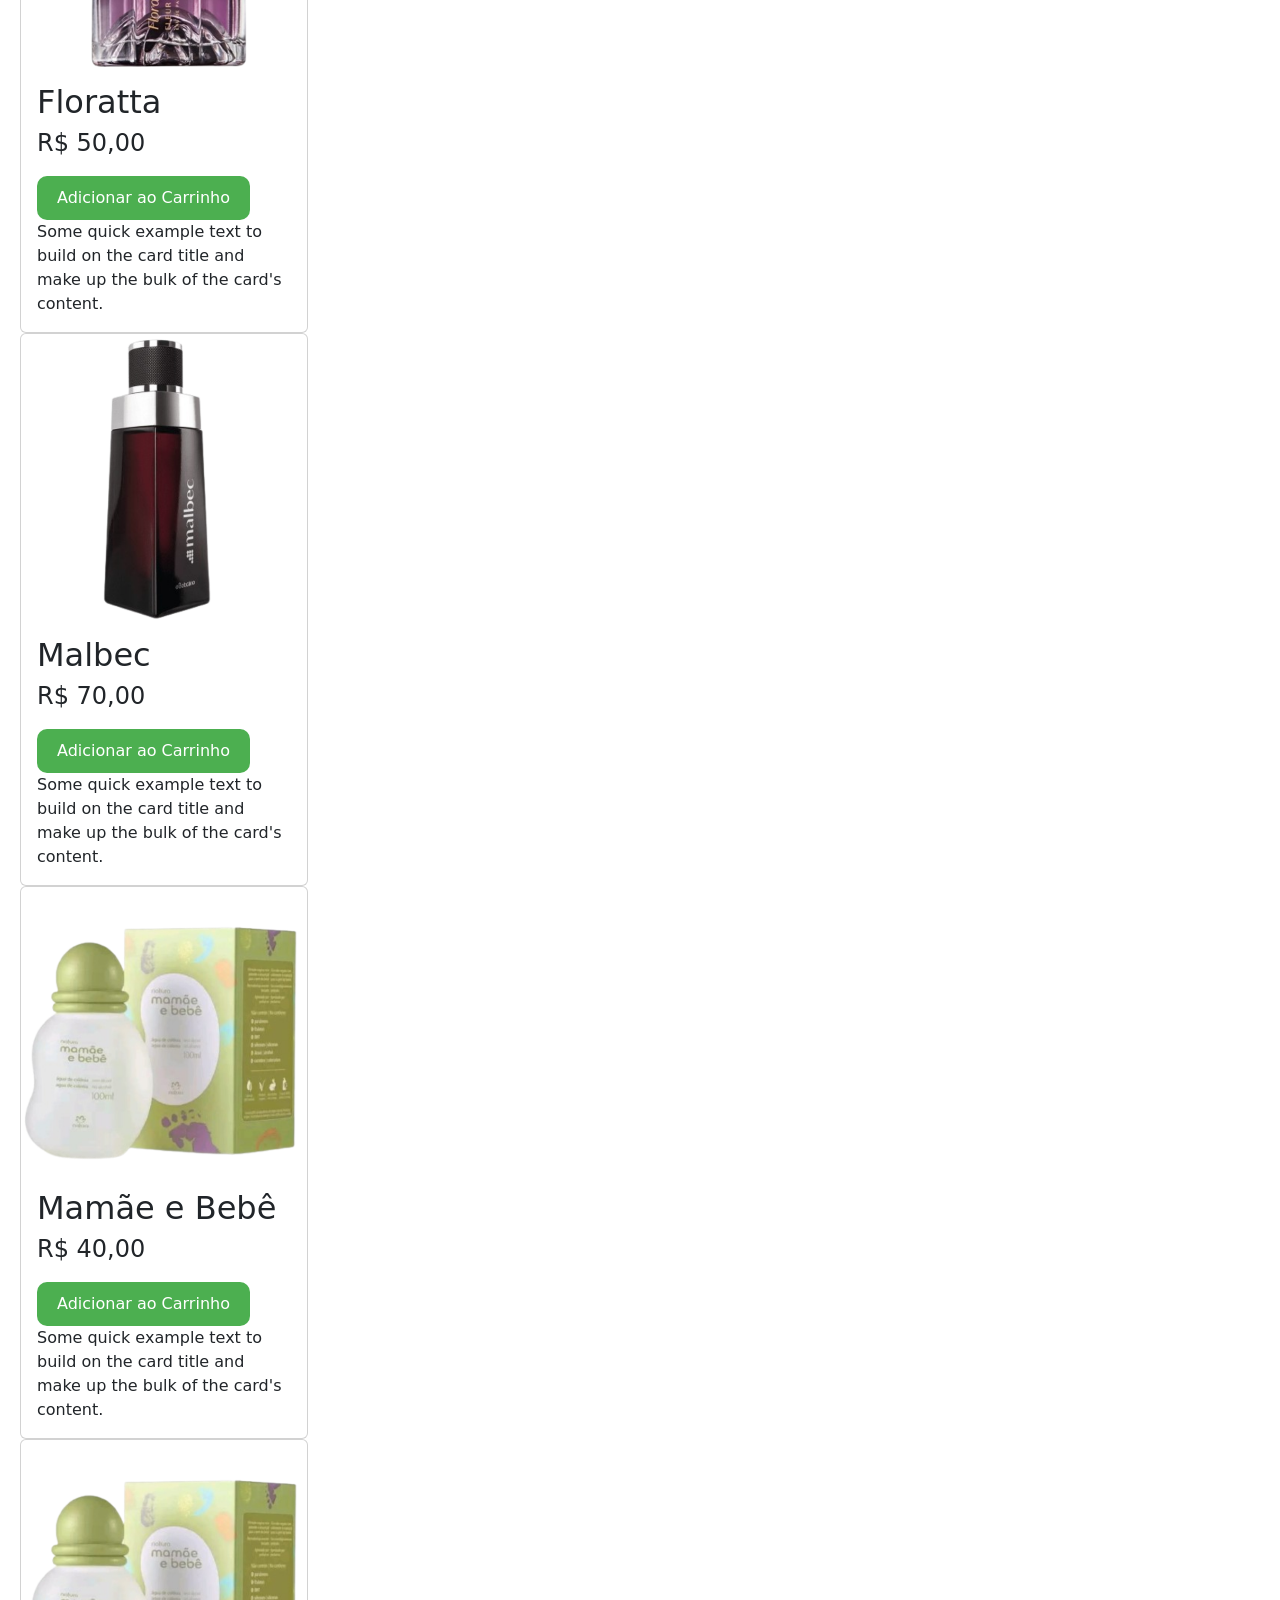
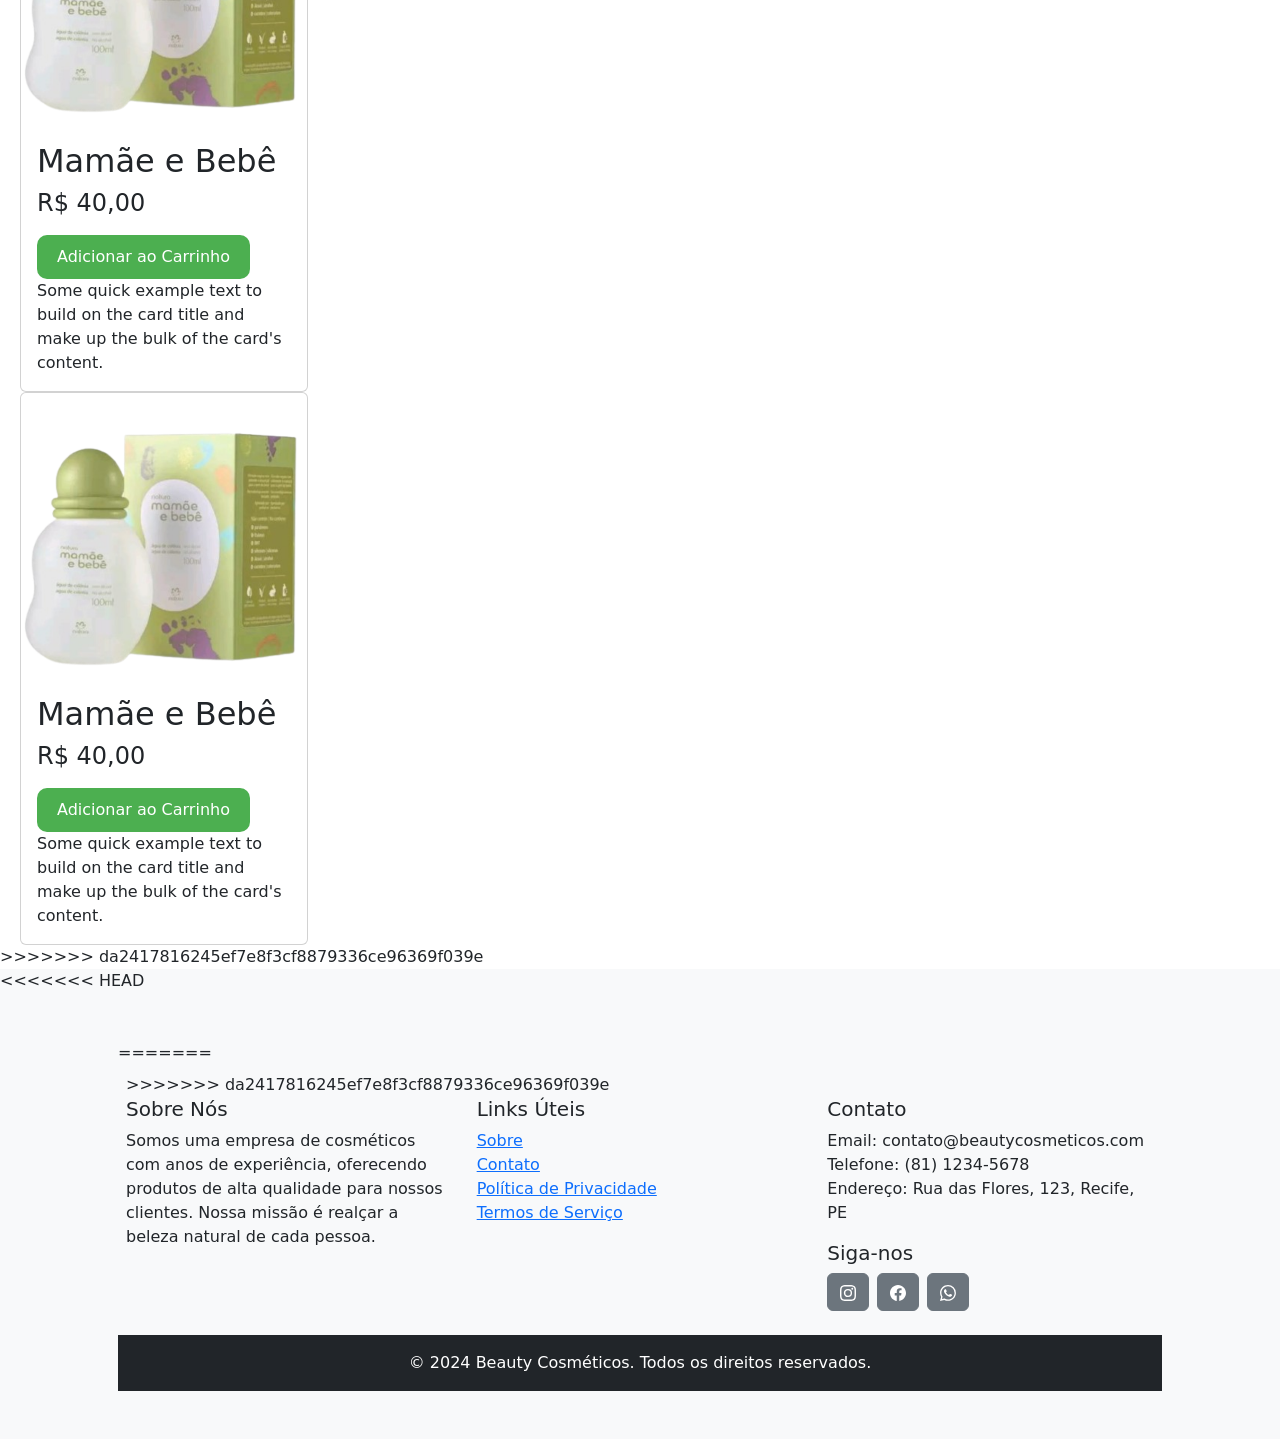
==== commit 5413845a: "ajustes" ====
--- a/index.html
+++ b/index.html
@@ -11,7 +11,11 @@
   <body >
     <header class="p-3 mb-3 border-bottom">
         <nav class="navbar navbar-expand-sm navbar-light bg-ligth">
+<<<<<<< HEAD
             <a href="/index.html" class="navbar-brand mb-0 h1">
+=======
+            <a href="#" class="navbar-brand mb-0 h1">
+>>>>>>> da2417816245ef7e8f3cf8879336ce96369f039e
                 <img class="d-line-block aling-top" 
                 src="/img/logo.png" width="175" height="35" alt="Beauty Cosméticos">
             </a>
@@ -76,6 +80,7 @@
       <main>
         <section class="products-card">
 
+<<<<<<< HEAD
             <div class="card mb-4" style="width: 18rem;">
                 <a href="/product-1.html"><img src="/img/quinoa3.png" alt="spaAmeixa" class="card-img-top"></a>
                 <div class="card-body">
@@ -168,11 +173,69 @@
      <script src="https://code.jquery.com/jquery-3.5.1.slim.min.js"></script>
      <script src="https://cdn.jsdelivr.net/npm/@popperjs/core@2.5.4/dist/umd/popper.min.js"></script>
      <script src="https://stackpath.bootstrapcdn.com/bootstrap/4.5.2/js/bootstrap.min.js"></script>
+=======
+            <div class="card" style="width: 18rem;">
+                <a href="/product-1.html"><img src="/img/floratta.png" alt="Floratta" class="card-img-top"></a>
+                <div class="card-body">
+                    <h2>Floratta</h2>
+                    <h4>R$ 50,00</h4>
+                    <button class="add-to-cart" data-name="Floratta" data-price="50">Adicionar ao Carrinho</button>
+                    <p class="card-text">Some quick example text to build on the card title and make up the bulk of the card's content.</p>
+                </div>
+              </div>
+
+              <div class="card" style="width: 18rem;">
+                <img src="/img/malbec.png" alt="Malbec" class="card-img-top" >
+                <div class="card-body">
+                    <h2>Malbec</h2>
+                    <h4>R$ 70,00</h4>
+                    <button class="add-to-cart" data-name="Floratta" data-price="50">Adicionar ao Carrinho</button>
+                    <p class="card-text">Some quick example text to build on the card title and make up the bulk of the card's content.</p>
+                </div>
+              </div>
+
+              <div class="card" style="width: 18rem;">
+                <img src="/img/maebb.png" alt="Mamãe e Bebê" class="card-img-top" >
+                <div class="card-body">
+                    <h2>Mamãe e Bebê</h2>
+                    <h4>R$ 40,00</h4>
+                    <button class="add-to-cart" data-name="Floratta" data-price="50">Adicionar ao Carrinho</button>
+                    <p class="card-text">Some quick example text to build on the card title and make up the bulk of the card's content.</p>
+                </div>
+              </div>
+
+              <div class="card" style="width: 18rem;">
+                <img src="/img/maebb.png" alt="Mamãe e Bebê" class="card-img-top" >
+                <div class="card-body">
+                    <h2>Mamãe e Bebê</h2>
+                    <h4>R$ 40,00</h4>
+                    <button class="add-to-cart" data-name="Floratta" data-price="50">Adicionar ao Carrinho</button>
+                    <p class="card-text">Some quick example text to build on the card title and make up the bulk of the card's content.</p>
+                </div>
+              </div>
+
+              <div class="card" style="width: 18rem;">
+                <img src="/img/maebb.png" alt="Mamãe e Bebê" class="card-img-top" >
+                <div class="card-body">
+                    <h2>Mamãe e Bebê</h2>
+                    <h4>R$ 40,00</h4>
+                    <button class="add-to-cart" data-name="Floratta" data-price="50">Adicionar ao Carrinho</button>
+                    <p class="card-text">Some quick example text to build on the card title and make up the bulk of the card's content.</p>
+                </div>
+              </div>  
+        </section>
+      </main>
+    <script src="/js/script.js"></script>
+>>>>>>> da2417816245ef7e8f3cf8879336ce96369f039e
     <script src="https://cdn.jsdelivr.net/npm/bootstrap@5.3.3/dist/js/bootstrap.bundle.min.js" integrity="sha384-YvpcrYf0tY3lHB60NNkmXc5s9fDVZLESaAA55NDzOxhy9GkcIdslK1eN7N6jIeHz" crossorigin="anonymous"></script>
   </body>
 
   <footer class="bg-light">
+<<<<<<< HEAD
     <div class="container p-5">
+=======
+    <div class="container p-2">
+>>>>>>> da2417816245ef7e8f3cf8879336ce96369f039e
         <div class="row">
             <!-- Sobre a empresa -->
             <div class="col-md-4">
--- a/css/styles.css
+++ b/css/styles.css
@@ -1,3 +1,8 @@
+<<<<<<< HEAD
+=======
+
+
+>>>>>>> da2417816245ef7e8f3cf8879336ce96369f039e
 /* Customisando o carrocel*/
 .c-item {
   height: 480px;
@@ -17,6 +22,10 @@
 }
 /*-----------------------*/
 
+<<<<<<< HEAD
+=======
+
+>>>>>>> da2417816245ef7e8f3cf8879336ce96369f039e
 .products-card {
   display: flex;
   flex-wrap: wrap;
@@ -58,6 +67,7 @@
   background-color: rgba(0, 0, 0, 0.5);
   justify-content: center;
   align-items: center;
+<<<<<<< HEAD
 }
 
 .col-md-6 {
@@ -84,3 +94,6 @@
 .rated {
 color: gold;
 }
+=======
+}
+>>>>>>> da2417816245ef7e8f3cf8879336ce96369f039e
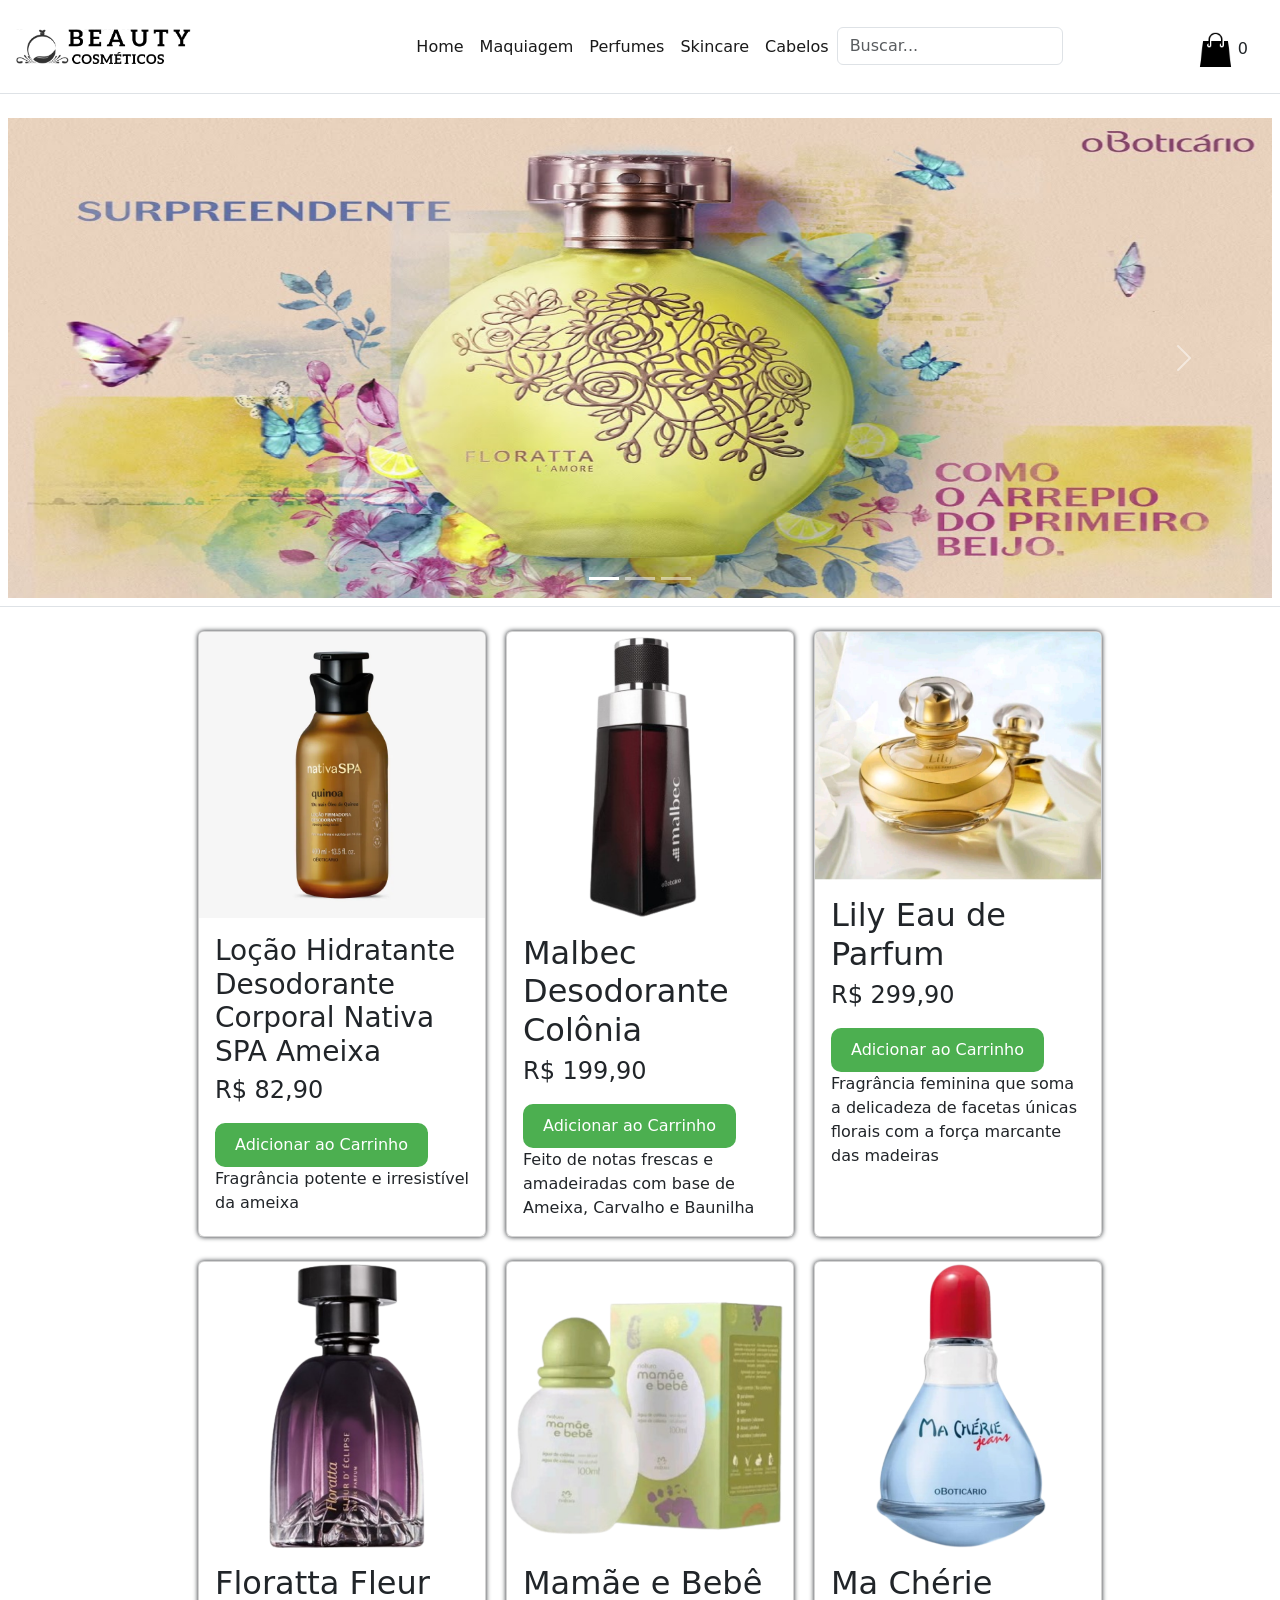
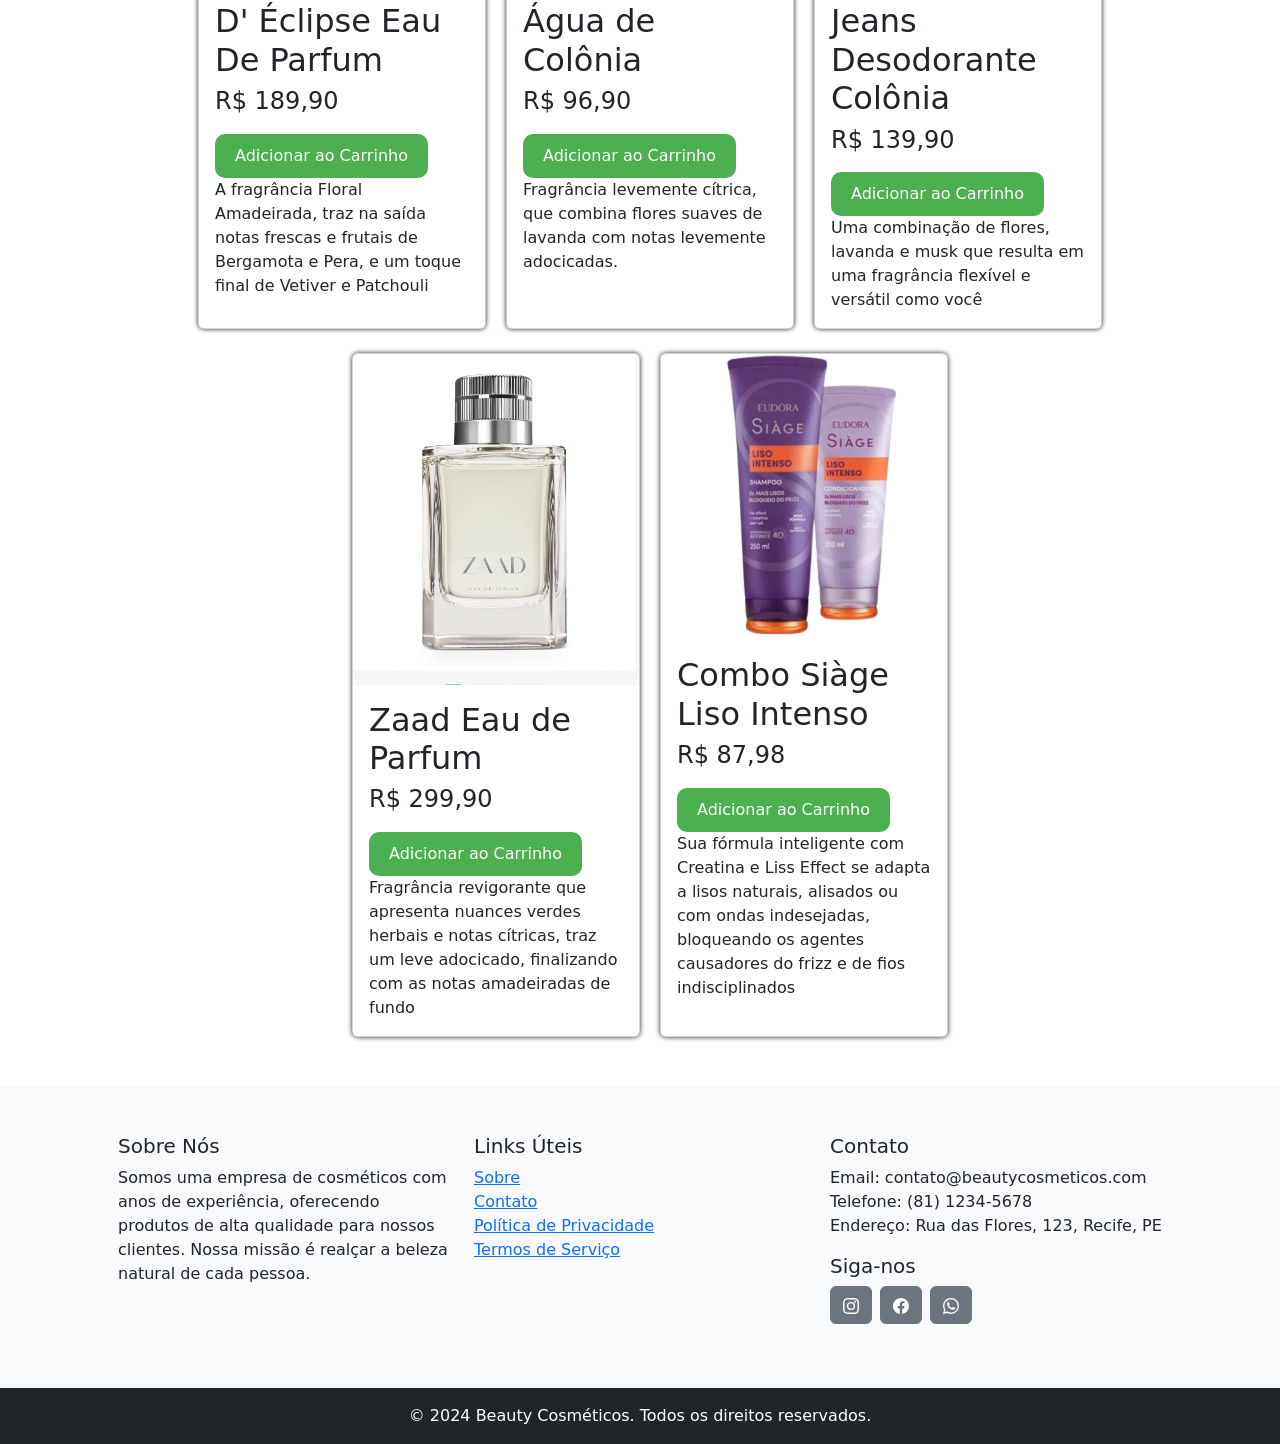
==== commit c252b680: "carrinho de compras + glass mode" ====
--- a/index.html
+++ b/index.html
@@ -5,17 +5,14 @@
     <meta name="viewport" content="width=device-width, initial-scale=1">
     <title>Beauty Cosméticos</title>
     <link href="/css/styles.css" rel="stylesheet">
+    <link href="https://stackpath.bootstrapcdn.com/bootstrap/4.5.2/css/bootstrap.min.css" rel="stylesheet">
     <link href="https://cdn.jsdelivr.net/npm/bootstrap@5.3.3/dist/css/bootstrap.min.css" rel="stylesheet" integrity="sha384-QWTKZyjpPEjISv5WaRU9OFeRpok6YctnYmDr5pNlyT2bRjXh0JMhjY6hW+ALEwIH" crossorigin="anonymous">
   </head>
 
   <body >
     <header class="p-3 mb-3 border-bottom">
         <nav class="navbar navbar-expand-sm navbar-light bg-ligth">
-<<<<<<< HEAD
             <a href="/index.html" class="navbar-brand mb-0 h1">
-=======
-            <a href="#" class="navbar-brand mb-0 h1">
->>>>>>> da2417816245ef7e8f3cf8879336ce96369f039e
                 <img class="d-line-block aling-top" 
                 src="/img/logo.png" width="175" height="35" alt="Beauty Cosméticos">
             </a>
@@ -40,14 +37,18 @@
                 <form class="buscar" role="search">
                     <input type="search" class="form-control" placeholder="Buscar..." aria-label="Buscar">
                 </form>
-                </ul>
-            </div>
-
+                <!-- Ícone da sacola de compras -->
+                  <div id="cart-icon" class="position-absolute top-0 end-0 p-3">
+                    <img src="/img/sacola-de-compras-50-esc.png" width="35" height="35" alt="Sacola de Compras">
+                    <span id="cart-total">0</span>
+                  </div>
+                </ul>
+            </div>
         </nav>
     </header>
 
     <div class="b-example-divider"></div>
-    <div id="products-carousel" class="carousel slide p-4 mb-4 border-bottom" data-bs-ride="carousel" data-bs-interval="4000">
+    <div id="products-carousel" class="carousel slide p-2 mb-4 border-bottom" data-bs-ride="carousel" data-bs-interval="3000">
         <div class="carousel-indicators">
             <button type="button" data-bs-target="#products-carousel" data-bs-slide-to="0" class="active" aria-current="true" aria-label="Slide 1"></button>
             <button type="button" data-bs-target="#products-carousel" data-bs-slide-to="1" aria-label="Slide 2"></button>
@@ -80,7 +81,6 @@
       <main>
         <section class="products-card">
 
-<<<<<<< HEAD
             <div class="card mb-4" style="width: 18rem;">
                 <a href="/product-1.html"><img src="/img/quinoa3.png" alt="spaAmeixa" class="card-img-top"></a>
                 <div class="card-body">
@@ -163,7 +163,6 @@
 
         </section>
       </main>
-
      <!-----------Importando o JavaScript----------->
      <script src="/js/script.js"></script>
      <script src="js/events.js"></script>
@@ -173,69 +172,11 @@
      <script src="https://code.jquery.com/jquery-3.5.1.slim.min.js"></script>
      <script src="https://cdn.jsdelivr.net/npm/@popperjs/core@2.5.4/dist/umd/popper.min.js"></script>
      <script src="https://stackpath.bootstrapcdn.com/bootstrap/4.5.2/js/bootstrap.min.js"></script>
-=======
-            <div class="card" style="width: 18rem;">
-                <a href="/product-1.html"><img src="/img/floratta.png" alt="Floratta" class="card-img-top"></a>
-                <div class="card-body">
-                    <h2>Floratta</h2>
-                    <h4>R$ 50,00</h4>
-                    <button class="add-to-cart" data-name="Floratta" data-price="50">Adicionar ao Carrinho</button>
-                    <p class="card-text">Some quick example text to build on the card title and make up the bulk of the card's content.</p>
-                </div>
-              </div>
-
-              <div class="card" style="width: 18rem;">
-                <img src="/img/malbec.png" alt="Malbec" class="card-img-top" >
-                <div class="card-body">
-                    <h2>Malbec</h2>
-                    <h4>R$ 70,00</h4>
-                    <button class="add-to-cart" data-name="Floratta" data-price="50">Adicionar ao Carrinho</button>
-                    <p class="card-text">Some quick example text to build on the card title and make up the bulk of the card's content.</p>
-                </div>
-              </div>
-
-              <div class="card" style="width: 18rem;">
-                <img src="/img/maebb.png" alt="Mamãe e Bebê" class="card-img-top" >
-                <div class="card-body">
-                    <h2>Mamãe e Bebê</h2>
-                    <h4>R$ 40,00</h4>
-                    <button class="add-to-cart" data-name="Floratta" data-price="50">Adicionar ao Carrinho</button>
-                    <p class="card-text">Some quick example text to build on the card title and make up the bulk of the card's content.</p>
-                </div>
-              </div>
-
-              <div class="card" style="width: 18rem;">
-                <img src="/img/maebb.png" alt="Mamãe e Bebê" class="card-img-top" >
-                <div class="card-body">
-                    <h2>Mamãe e Bebê</h2>
-                    <h4>R$ 40,00</h4>
-                    <button class="add-to-cart" data-name="Floratta" data-price="50">Adicionar ao Carrinho</button>
-                    <p class="card-text">Some quick example text to build on the card title and make up the bulk of the card's content.</p>
-                </div>
-              </div>
-
-              <div class="card" style="width: 18rem;">
-                <img src="/img/maebb.png" alt="Mamãe e Bebê" class="card-img-top" >
-                <div class="card-body">
-                    <h2>Mamãe e Bebê</h2>
-                    <h4>R$ 40,00</h4>
-                    <button class="add-to-cart" data-name="Floratta" data-price="50">Adicionar ao Carrinho</button>
-                    <p class="card-text">Some quick example text to build on the card title and make up the bulk of the card's content.</p>
-                </div>
-              </div>  
-        </section>
-      </main>
-    <script src="/js/script.js"></script>
->>>>>>> da2417816245ef7e8f3cf8879336ce96369f039e
     <script src="https://cdn.jsdelivr.net/npm/bootstrap@5.3.3/dist/js/bootstrap.bundle.min.js" integrity="sha384-YvpcrYf0tY3lHB60NNkmXc5s9fDVZLESaAA55NDzOxhy9GkcIdslK1eN7N6jIeHz" crossorigin="anonymous"></script>
   </body>
 
   <footer class="bg-light">
-<<<<<<< HEAD
     <div class="container p-5">
-=======
-    <div class="container p-2">
->>>>>>> da2417816245ef7e8f3cf8879336ce96369f039e
         <div class="row">
             <!-- Sobre a empresa -->
             <div class="col-md-4">
--- a/css/styles.css
+++ b/css/styles.css
@@ -1,8 +1,3 @@
-<<<<<<< HEAD
-=======
-
-
->>>>>>> da2417816245ef7e8f3cf8879336ce96369f039e
 /* Customisando o carrocel*/
 .c-item {
   height: 480px;
@@ -22,15 +17,29 @@
 }
 /*-----------------------*/
 
-<<<<<<< HEAD
-=======
+body { 
+  background-image: url( 
+"https://img.freepik.com/free-vector/hand-painted-watercolor-pastel-sky-background_23-2148902771.jpg"); 
+  background-repeat: no-repeat; 
+  background-size: 100%; 
+  background-attachment: fixed;
+}
 
->>>>>>> da2417816245ef7e8f3cf8879336ce96369f039e
+header {
+  background-color: rgb(255, 255, 255, 0.7);
+}
+
 .products-card {
   display: flex;
   flex-wrap: wrap;
   padding: 0px 40px 25px 40px;
   justify-content: center;
+}
+
+.card { 
+  box-shadow: 0 0 5px 0;
+  background: inherit !important; 
+  backdrop-filter: blur(10px);
 }
 
 .product {
@@ -57,17 +66,33 @@
   border-radius: 10px;
 }
 
+.add-to-cart:hover {
+  background-color: #45a049;
+}
+
+/* Modal da sacola de compras */
 .cart-overlay {
-  display: none;
   position: fixed;
   top: 0;
   left: 0;
   width: 100%;
   height: 100%;
   background-color: rgba(0, 0, 0, 0.5);
+  display: none;
   justify-content: center;
   align-items: center;
-<<<<<<< HEAD
+}
+
+.cart-modal {
+  background-color: white;
+  padding: 20px;
+  border-radius: 10px;
+  width: 300px;
+  text-align: center;
+}
+
+.cart-modal button {
+  margin-top: 10px;
 }
 
 .col-md-6 {
@@ -80,11 +105,6 @@
   font-family: sans-serif;
 }
 
-.footer {
-  background-color: lightblue;
-
-}
-
 .star {
 font-size: 20px;
 cursor: pointer;
@@ -94,6 +114,3 @@
 .rated {
 color: gold;
 }
-=======
-}
->>>>>>> da2417816245ef7e8f3cf8879336ce96369f039e
